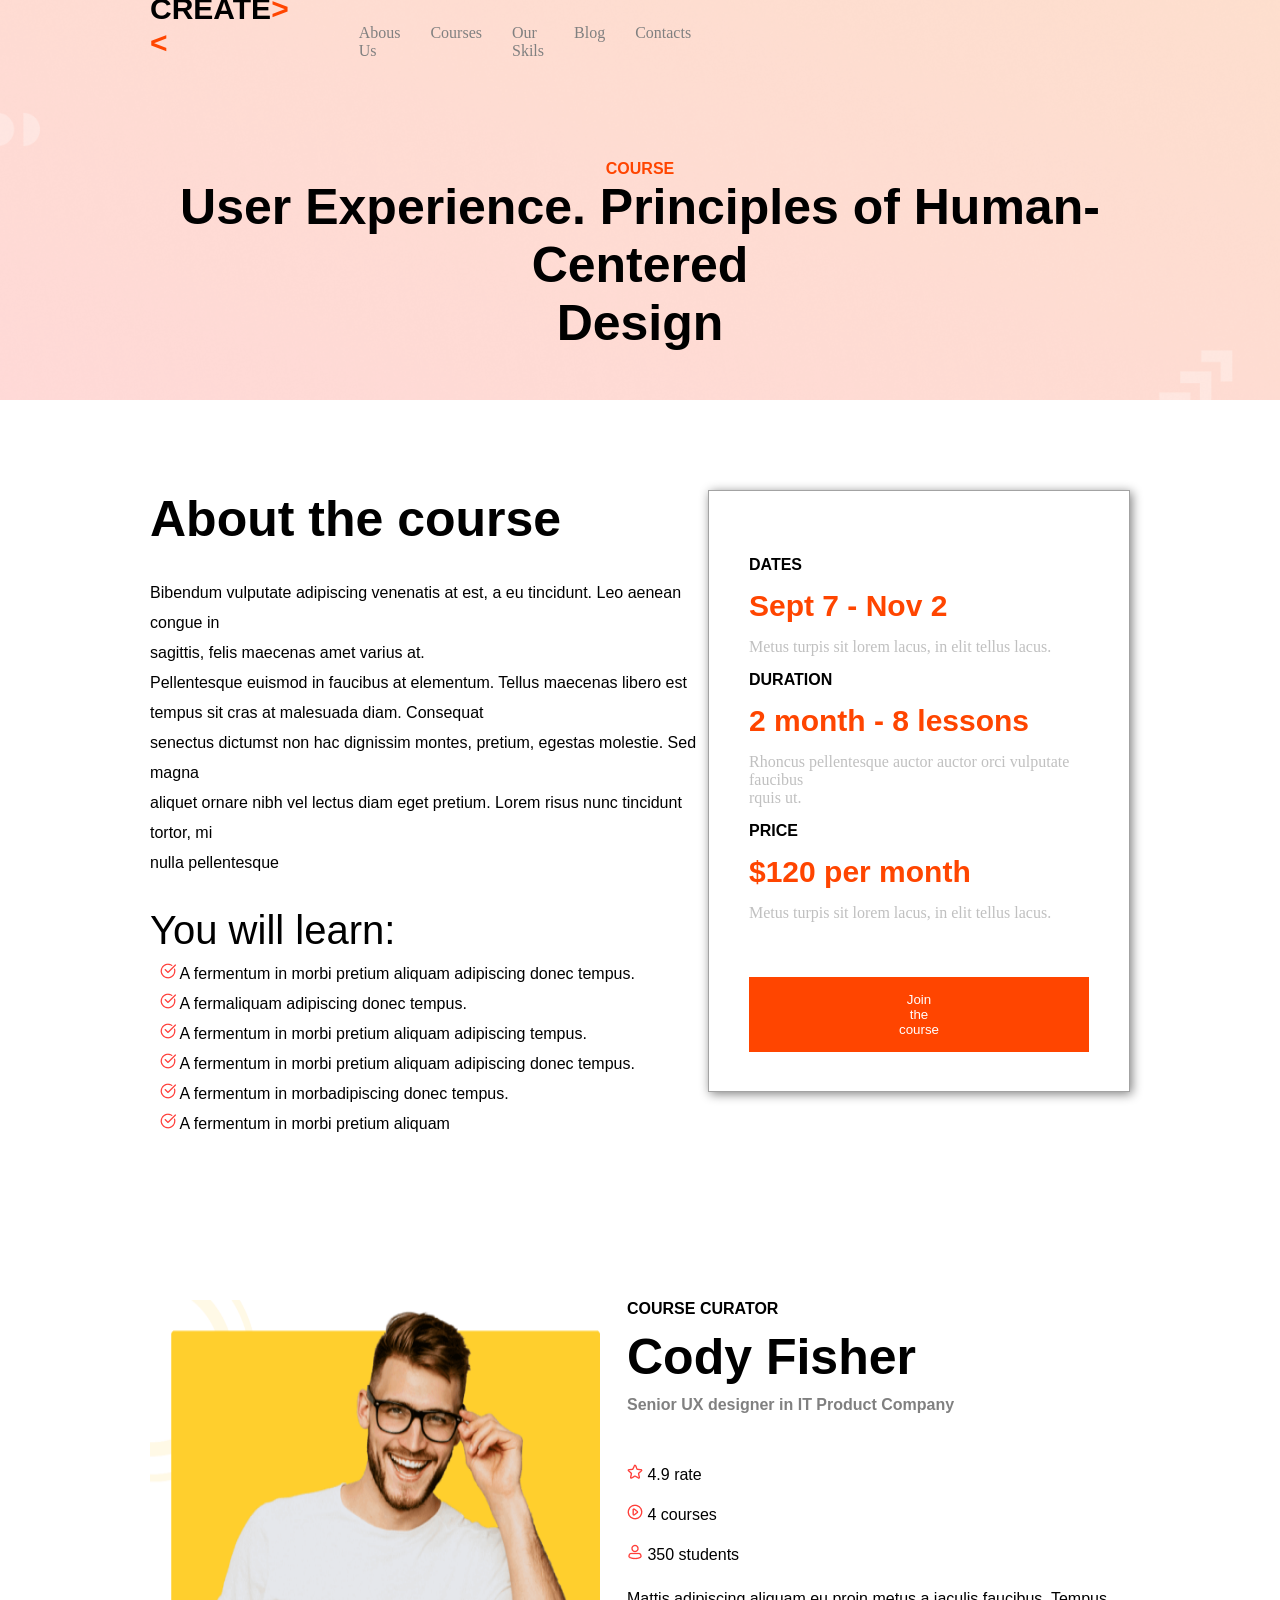
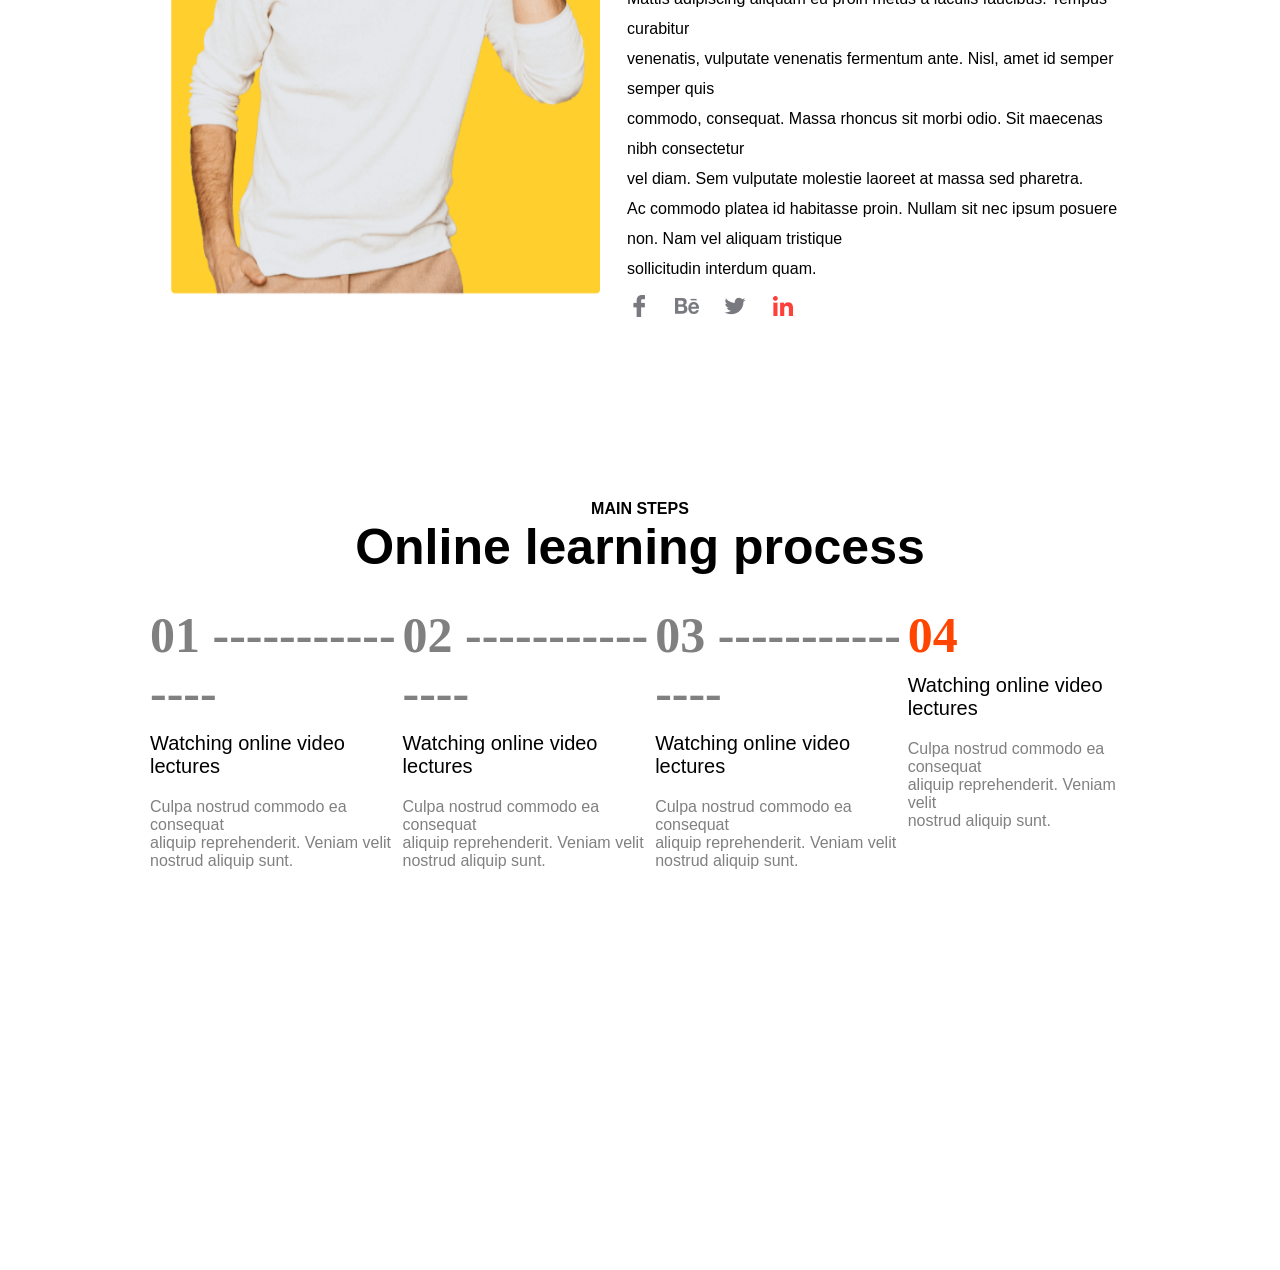
==== page2.html @ 97067168 "seventen section" ====
<!doctype html>
<html lang="en">
  <head>
    <meta charset="UTF-8" />
    <meta name="viewport" content="width=device-width, initial-scale=1.0" />
    <title>Document</title>
    <link rel="stylesheet" href="./page2.css" />
  </head>
  <body>
    <div class="bg-img1">
      <div class="conteiner1">
        <div class="asist1">
          <div class="flex1">
            <p class="kalima1">CREATE<span class="srelka">><</span></p>
            <ul>
              <li><a href="">Abous Us</a></li>
              <li><a href="">Courses</a></li>
              <li><a href="./skills.html">Our Skils</a></li>
              <li><a href="">Blog</a></li>
              <li><a href="">Contacts</a></li>
            </ul>

            <button class="btn1">Get consultation</button>
            <button class="btn2">
              <img src="./Profile.png" alt="" />Log in / Register
            </button>
          </div>

          <p class="kalima2">COURSE</p>
          <p class="text1">
            User Experience. Principles of Human-Centered <br />
            Design
          </p>
        </div>
      </div>
    </div>

    <div class="conteiner2">
      <div class="asist2">
        <div class="flex2">
          <div>
            <p class="text2">About the course</p>
            <p class="text3">
              Bibendum vulputate adipiscing venenatis at est, a eu tincidunt.
              Leo aenean congue in <br />
              sagittis, felis maecenas amet varius at. <br />
              Pellentesque euismod in faucibus at elementum. Tellus maecenas
              libero est tempus sit cras at malesuada diam. Consequat <br />
              senectus dictumst non hac dignissim montes, pretium, egestas
              molestie. Sed magna <br />
              aliquet ornare nibh vel lectus diam eget pretium. Lorem risus nunc
              tincidunt tortor, mi <br />
              nulla pellentesque
            </p>
            <p class="text4">You will learn:</p>
            <p class="text5">
              <img src="./check (1).png" alt="" /> A fermentum in morbi pretium
              aliquam adipiscing donec tempus.
            </p>
            <p class="text5">
              <img src="./check (1).png" alt="" /> A fermaliquam adipiscing
              donec tempus.
            </p>
            <p class="text5">
              <img src="./check (1).png" alt="" /> A fermentum in morbi pretium
              aliquam adipiscing tempus.
            </p>
            <p class="text5">
              <img src="./check (1).png" alt="" /> A fermentum in morbi pretium
              aliquam adipiscing donec tempus.
            </p>
            <p class="text5">
              <img src="./check (1).png" alt="" /> A fermentum in morbadipiscing
              donec tempus.
            </p>
            <p class="text5">
              <img src="./check (1).png" alt="" /> A fermentum in morbi pretium
              aliquam
            </p>
          </div>

          <div class="kvadrat1">
            <p class="text6">DATES</p>
            <p class="text7">Sept 7 - Nov 2</p>
            <p class="text8">
              Metus turpis sit lorem lacus, in elit tellus lacus.
            </p>

            <p class="text6">DURATION</p>
            <p class="text7">2 month - 8 lessons</p>
            <p class="text8">
              Rhoncus pellentesque auctor auctor orci vulputate faucibus <br />
              rquis ut.
            </p>

            <p class="text6">PRICE</p>
            <p class="text7">$120 per month</p>
            <p class="text8">
              Metus turpis sit lorem lacus, in elit tellus lacus.
            </p>
            <button class="btn4">Join the course</button>
          </div>
        </div>
      </div>
    </div>

    <div class="conteiner3">
      <div class="asist3">
        <div class="flex3">
        <img src="./image copy 4.png" alt="" />
        <div>
            <p class="text9">COURSE CURATOR</p>
            <p class="text10">Cody Fisher</p>
            <p class="text11">Senior UX designer in IT Product Company</p>
            <p class="text12"><img src="./Star.png" alt=""> 4.9 rate</p>
            <p class="text13"><img src="./Play.png" alt=""> 4 courses</p>
            <p class="text14"><img src="./Profile (1).png" alt=""> 350 students</p>
            <p class="text15">Mattis adipiscing aliquam eu proin metus a iaculis faucibus. Tempus curabitur <br> venenatis, vulputate venenatis fermentum ante. Nisl, amet id semper semper quis <br> commodo, consequat. Massa rhoncus sit morbi odio. Sit maecenas nibh consectetur <br> vel diam. Sem vulputate molestie laoreet at massa sed pharetra. <br> Ac commodo platea id habitasse proin. Nullam sit nec ipsum posuere non. Nam vel aliquam tristique <br> sollicitudin interdum quam. </p>
            <img class="social" src="./socials (1).png" alt="">
        </div>
      </div>
      </div>
    </div>
    
    <div class="conteiner4">
        <div class="asist4">
            <p class="text16">MAIN STEPS</p>
            <p class="text17">Online learning process</p>
            <div class="flex4">
                <div>
                    <p class="number1">01  <span class="tire">---------------</span></p>
                    <p class="text18">Watching online video lectures</p>
                    <p class="text19">Culpa nostrud commodo ea consequat <br> aliquip reprehenderit. Veniam velit <br> nostrud aliquip sunt.</p>
                </div>

                <div>
                    <p class="number1">02  <span class="tire">---------------</span></p>
                    <p class="text18">Watching online video lectures</p>
                    <p class="text19">Culpa nostrud commodo ea consequat <br> aliquip reprehenderit. Veniam velit <br> nostrud aliquip sunt.</p>
                </div>

                <div>
                    <p class="number1">03  <span class="tire">---------------</span></p>
                    <p class="text18">Watching online video lectures</p>
                    <p class="text19">Culpa nostrud commodo ea consequat <br> aliquip reprehenderit. Veniam velit <br> nostrud aliquip sunt.</p>
                </div>

                <div>
                    <p class="number2">04</p>
                    <p class="text18">Watching online video lectures</p>
                    <p class="text19">Culpa nostrud commodo ea consequat <br> aliquip reprehenderit. Veniam velit <br> nostrud aliquip sunt.</p>
                </div>
            </div>
        </div>
    </div>
  </body>
</html>
---- page2.css ----
*{
    margin: 0;
}
.srelka{
    color: orangered;
}
.asist1{
    padding: 30px 150px;
}
.kalima1{
    font-size: 30px;
    font-family: Verdana, Geneva, Tahoma, sans-serif;
    font-weight: 600;
}
ul{
    display: flex;
    list-style: none;
    gap: 30px;
}
a{
    text-decoration: none;
    color: grey;
}
.flex1{
    height: 30px;
    align-items: end;
    display: flex;
    gap: 30px;
}
.conteiner1{
    width: 100%;
    height: 400px;
    background-image: url("./background\ \(4\).png");
    background-position: center;
    background-repeat: no-repeat;
    background-size: cover;
    background-attachment: scroll;
}
.btn1{
    color: white;
    border: none;
    background-color: orangered;
    padding: 10px 20px;
    margin-left: 600px;
}
.btn2{
     color: grey;
    border: none;
    padding: 7px 20px;
    background: none;
}
.kalima2{
    text-align: center;
    font-family: 'Segoe UI', Tahoma, Geneva, Verdana, sans-serif;
    color: orangered;
    font-weight: 600;
    margin-top: 100px;
}
.text1{
    text-align: center;
    font-size: 50px;
    font-family: 'Segoe UI', Tahoma, Geneva, Verdana, sans-serif;
    font-weight: 600;
}
.conteiner2{
    width: 100%;
    height: 500px;
}
.asist2{
    padding: 90px 150px;
}
.text2{
    font-size: 50px;
    font-family: 'Segoe UI', Tahoma, Geneva, Verdana, sans-serif;
    font-weight: 600;
}
.text3{
    line-height: 30px;
    font-family: 'Segoe UI', Tahoma, Geneva, Verdana, sans-serif;
    margin-top: 30px;
}
.text4{
    font-size: 40px;
    font-family: 'Segoe UI', Tahoma, Geneva, Verdana, sans-serif;
    font-weight: 400;
    margin-top: 30px;
}
.text5{
    margin: 10px;
    font-family: 'Segoe UI', Tahoma, Geneva, Verdana, sans-serif;
}
.kvadrat1{
    width: 400px;
    height: 500px;
    border: 1px solid rgb(163, 163, 163);
    padding: 50px 40px;
    box-shadow: 2px 2px 10px grey;
}
.text6{
    font-family: 'Segoe UI', Tahoma, Geneva, Verdana, sans-serif;
    font-weight: 600;
    margin: 15px 0px;
}
.text7{
    margin: 15px 0px;
    font-size: 30px;
    color: orangered;
    font-family: 'Segoe UI', Tahoma, Geneva, Verdana, sans-serif;
    font-weight: 600;
}
.text8{
    color: rgb(192, 192, 192);
    margin: 15px 0px;
}
.flex2{
    display: flex;
    justify-content: space-evenly;
}
.btn4{
    color: white;
    background-color: orangered;
    padding: 15px 150px;
    border: none;
    margin-top: 40px;
    font-family: 'Segoe UI', Tahoma, Geneva, Verdana, sans-serif;
}
.conteiner3{
    width: 100%;
    height: 800px;
}
.asist3{
    padding: 400px 150px;
}
.text9{
    font-family: 'Segoe UI', Tahoma, Geneva, Verdana, sans-serif;
    font-weight: 600;
}
.text10{
    font-size: 50px;
    font-family: 'Segoe UI', Tahoma, Geneva, Verdana, sans-serif;
    font-weight: 700;
    margin: 10px 0px;
}
.text11{
    color: grey;
    font-family: 'Segoe UI', Tahoma, Geneva, Verdana, sans-serif;
    font-weight: 600;
}
.text12{
    margin-top: 50px;
    font-family: 'Segoe UI', Tahoma, Geneva, Verdana, sans-serif;
    font-weight: 500;
}
.text13{
    margin-top: 20px;
    font-family: 'Segoe UI', Tahoma, Geneva, Verdana, sans-serif;
    font-weight: 500;
}
.text14{
    margin-top: 20px;
    font-family: 'Segoe UI', Tahoma, Geneva, Verdana, sans-serif;
    font-weight: 500;
}
.text15{
    font-family: 'Segoe UI', Tahoma, Geneva, Verdana, sans-serif;
    line-height: 30px;
    margin-top: 20px;
}
.flex3{
    display: flex;
    justify-content: space-around;
}
.social{
    margin-top: 10px;
}
.conteiner4{
    width: 100%;
    height: 400px;
}
.asist4{
    padding: 400px 150px;
}
.text16{
    font-family: 'Segoe UI', Tahoma, Geneva, Verdana, sans-serif;
    font-weight: 600;
    text-align: center;
}
.text17{
    font-size: 50px;
    font-family: 'Segoe UI', Tahoma, Geneva, Verdana, sans-serif;
    text-align: center;
    font-weight: 700;
}
.number1{
    font-size: 50px;
    color: grey;
    font-weight: 600;
}
.tire{
    color: grey;
}
.text18{
    margin-top: 10px;
    font-size: 20px;
    font-family: 'Segoe UI', Tahoma, Geneva, Verdana, sans-serif;
    font-weight: 500;
}
.text19{
    color: grey;
    font-family: 'Segoe UI', Tahoma, Geneva, Verdana, sans-serif;
    margin-top: 20px;
}
.flex4{
    display: flex;
    justify-content: space-evenly;
    margin-top: 30px;
}
.number2{
     font-size: 50px;
    color: orangered;
    font-weight: 600;
}
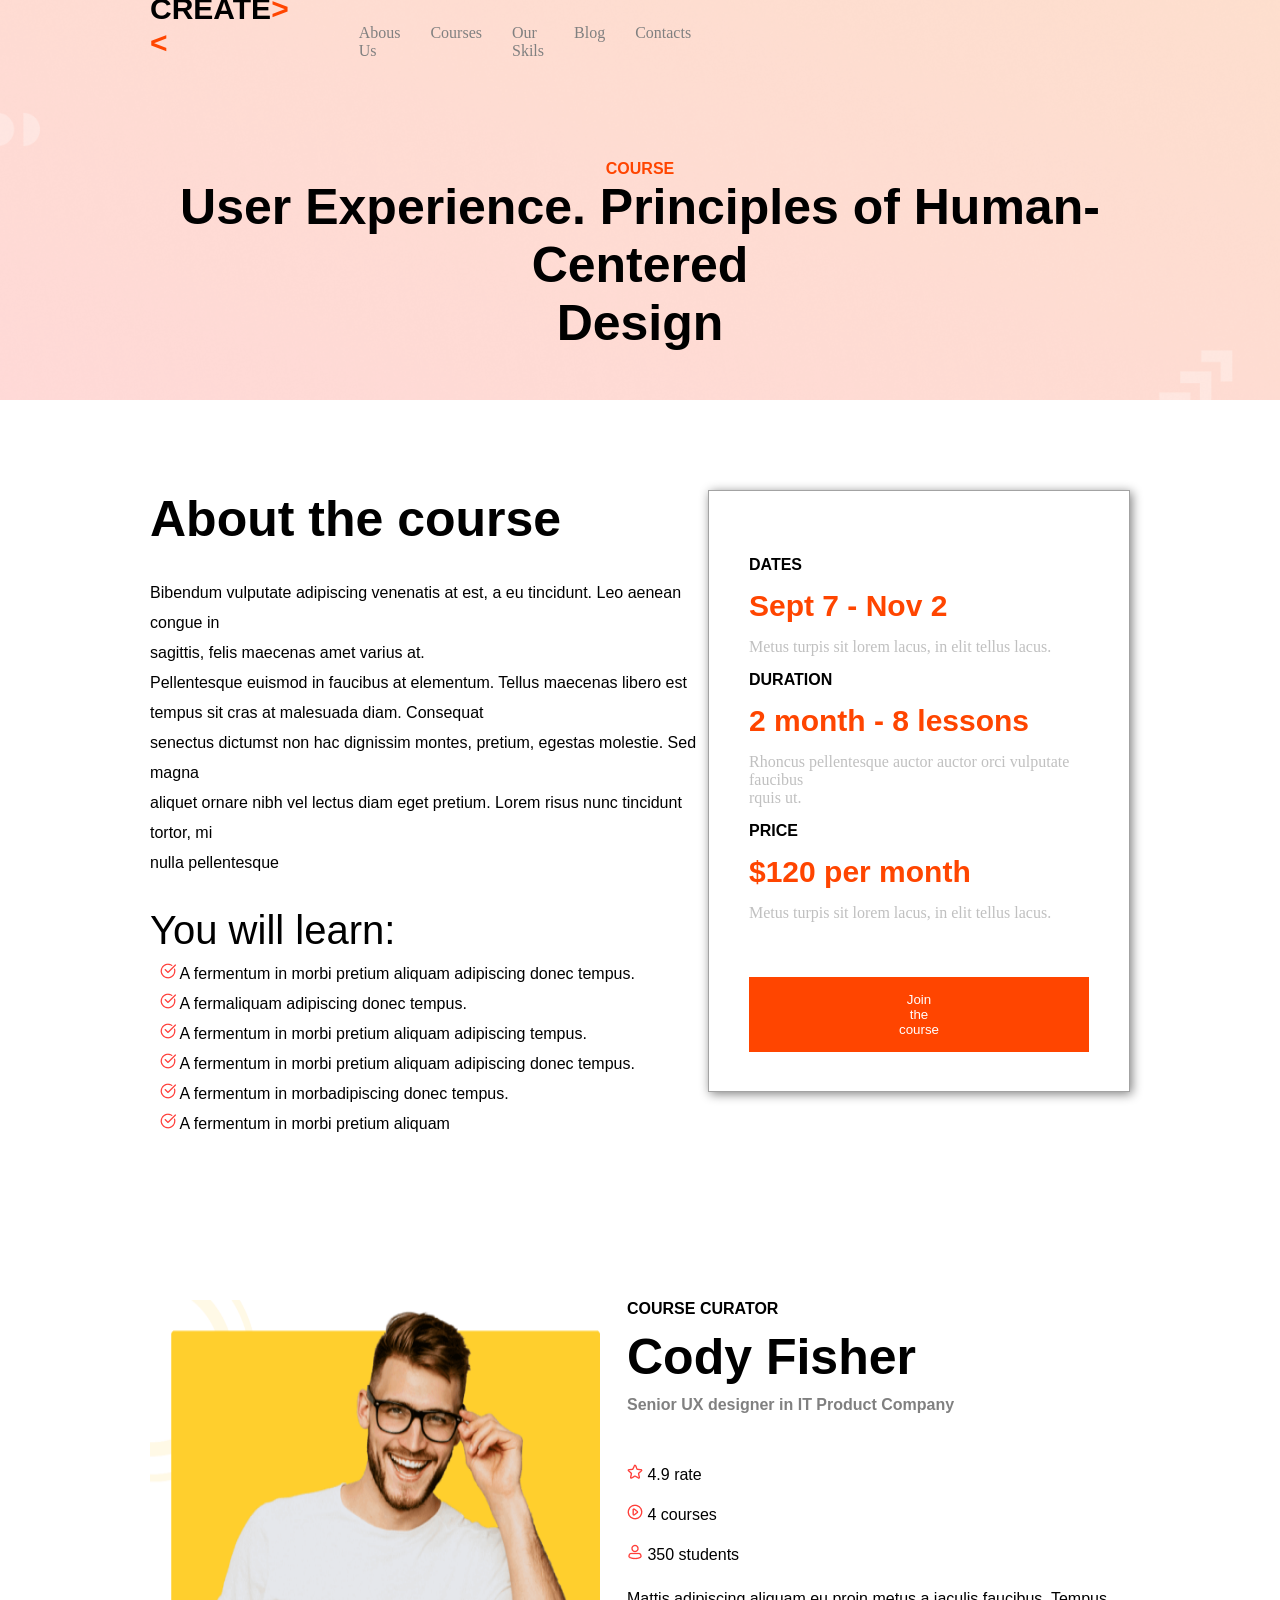
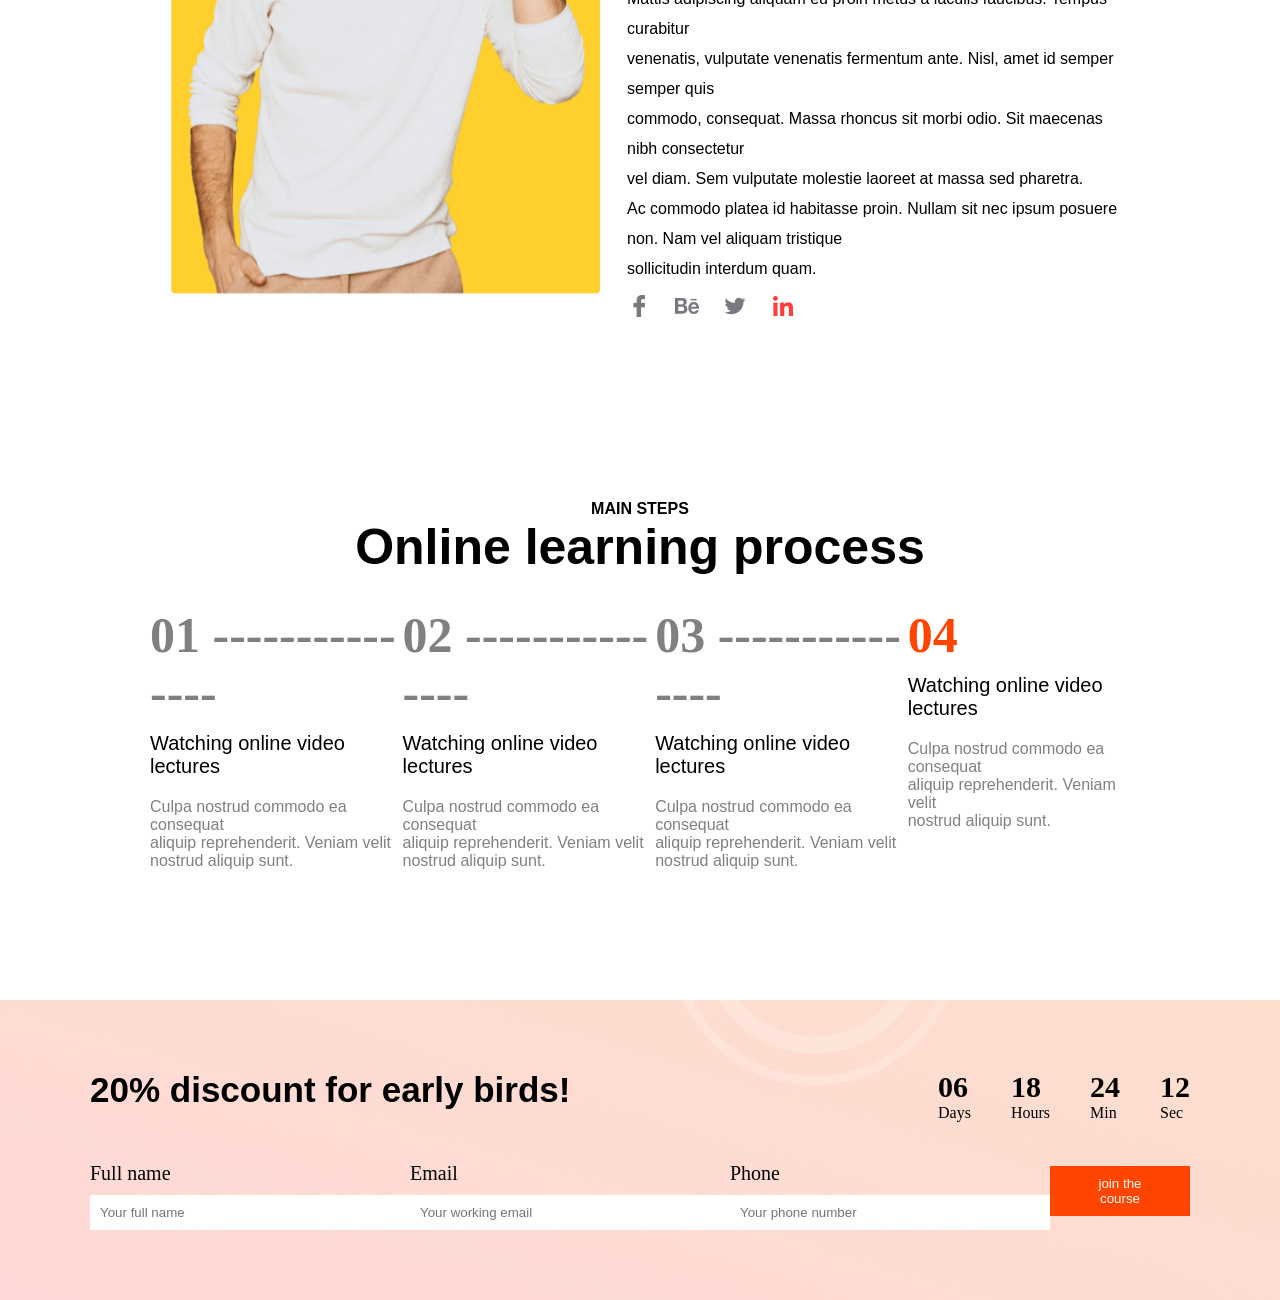
==== commit a934e7e3: "eigh ten" ====
--- a/page2.html
+++ b/page2.html
@@ -107,51 +107,113 @@
     <div class="conteiner3">
       <div class="asist3">
         <div class="flex3">
-        <img src="./image copy 4.png" alt="" />
-        <div>
+          <img src="./image copy 4.png" alt="" />
+          <div>
             <p class="text9">COURSE CURATOR</p>
             <p class="text10">Cody Fisher</p>
             <p class="text11">Senior UX designer in IT Product Company</p>
-            <p class="text12"><img src="./Star.png" alt=""> 4.9 rate</p>
-            <p class="text13"><img src="./Play.png" alt=""> 4 courses</p>
-            <p class="text14"><img src="./Profile (1).png" alt=""> 350 students</p>
-            <p class="text15">Mattis adipiscing aliquam eu proin metus a iaculis faucibus. Tempus curabitur <br> venenatis, vulputate venenatis fermentum ante. Nisl, amet id semper semper quis <br> commodo, consequat. Massa rhoncus sit morbi odio. Sit maecenas nibh consectetur <br> vel diam. Sem vulputate molestie laoreet at massa sed pharetra. <br> Ac commodo platea id habitasse proin. Nullam sit nec ipsum posuere non. Nam vel aliquam tristique <br> sollicitudin interdum quam. </p>
-            <img class="social" src="./socials (1).png" alt="">
-        </div>
-      </div>
-      </div>
-    </div>
-    
+            <p class="text12"><img src="./Star.png" alt="" /> 4.9 rate</p>
+            <p class="text13"><img src="./Play.png" alt="" /> 4 courses</p>
+            <p class="text14">
+              <img src="./Profile (1).png" alt="" /> 350 students
+            </p>
+            <p class="text15">
+              Mattis adipiscing aliquam eu proin metus a iaculis faucibus.
+              Tempus curabitur <br />
+              venenatis, vulputate venenatis fermentum ante. Nisl, amet id
+              semper semper quis <br />
+              commodo, consequat. Massa rhoncus sit morbi odio. Sit maecenas
+              nibh consectetur <br />
+              vel diam. Sem vulputate molestie laoreet at massa sed pharetra.
+              <br />
+              Ac commodo platea id habitasse proin. Nullam sit nec ipsum posuere
+              non. Nam vel aliquam tristique <br />
+              sollicitudin interdum quam.
+            </p>
+            <img class="social" src="./socials (1).png" alt="" />
+          </div>
+        </div>
+      </div>
+    </div>
+
     <div class="conteiner4">
-        <div class="asist4">
-            <p class="text16">MAIN STEPS</p>
-            <p class="text17">Online learning process</p>
-            <div class="flex4">
-                <div>
-                    <p class="number1">01  <span class="tire">---------------</span></p>
-                    <p class="text18">Watching online video lectures</p>
-                    <p class="text19">Culpa nostrud commodo ea consequat <br> aliquip reprehenderit. Veniam velit <br> nostrud aliquip sunt.</p>
+      <div class="asist4">
+        <p class="text16">MAIN STEPS</p>
+        <p class="text17">Online learning process</p>
+        <div class="flex4">
+          <div>
+            <p class="number1">01 <span class="tire">---------------</span></p>
+            <p class="text18">Watching online video lectures</p>
+            <p class="text19">
+              Culpa nostrud commodo ea consequat <br />
+              aliquip reprehenderit. Veniam velit <br />
+              nostrud aliquip sunt.
+            </p>
+          </div>
+
+          <div>
+            <p class="number1">02 <span class="tire">---------------</span></p>
+            <p class="text18">Watching online video lectures</p>
+            <p class="text19">
+              Culpa nostrud commodo ea consequat <br />
+              aliquip reprehenderit. Veniam velit <br />
+              nostrud aliquip sunt.
+            </p>
+          </div>
+
+          <div>
+            <p class="number1">03 <span class="tire">---------------</span></p>
+            <p class="text18">Watching online video lectures</p>
+            <p class="text19">
+              Culpa nostrud commodo ea consequat <br />
+              aliquip reprehenderit. Veniam velit <br />
+              nostrud aliquip sunt.
+            </p>
+          </div>
+
+          <div>
+            <p class="number2">04</p>
+            <p class="text18">Watching online video lectures</p>
+            <p class="text19">
+              Culpa nostrud commodo ea consequat <br />
+              aliquip reprehenderit. Veniam velit <br />
+              nostrud aliquip sunt.
+            </p>
+          </div>
+        </div>
+      </div>
+    </div>
+
+    <div>
+      <div class="conteiner5">
+        <div class="asist5">
+            <div class="flex5">
+                <p class="text20">20% discount for early birds!</p>
+                <div class="flex6">
+                <p><span class="text21">06</span><br>Days</p>
+                 <p><span class="text21">18</span><br>Hours</p>
+                  <p><span class="text21">24</span><br>Min</p>
+                   <p><span class="text21">12</span><br>Sec</p>
+                    </div>
                 </div>
 
-                <div>
-                    <p class="number1">02  <span class="tire">---------------</span></p>
-                    <p class="text18">Watching online video lectures</p>
-                    <p class="text19">Culpa nostrud commodo ea consequat <br> aliquip reprehenderit. Veniam velit <br> nostrud aliquip sunt.</p>
-                </div>
-
-                <div>
-                    <p class="number1">03  <span class="tire">---------------</span></p>
-                    <p class="text18">Watching online video lectures</p>
-                    <p class="text19">Culpa nostrud commodo ea consequat <br> aliquip reprehenderit. Veniam velit <br> nostrud aliquip sunt.</p>
-                </div>
-
-                <div>
-                    <p class="number2">04</p>
-                    <p class="text18">Watching online video lectures</p>
-                    <p class="text19">Culpa nostrud commodo ea consequat <br> aliquip reprehenderit. Veniam velit <br> nostrud aliquip sunt.</p>
-                </div>
-            </div>
-        </div>
+                    <form class="flex7">
+                        <div>
+                        <label class="label1">Full name</label>
+                        <input class="input1" type="text" placeholder="Your full name">
+                            </div>
+                            <div>
+                        <label class="label1">Email</label>
+                        <input class="input1" type="text" placeholder="Your working email">
+                                </div>
+                                <div>
+                        <label class="label1">Phone</label>
+                        <input class="input1" type="text" placeholder="Your phone number">
+                        </div>
+                        <button class="btnn1">join the course</button>
+                    </form>
+        </div>
+      </div>
     </div>
   </body>
 </html>
--- a/page2.css
+++ b/page2.css
@@ -175,7 +175,7 @@
 }
 .conteiner4{
     width: 100%;
-    height: 400px;
+    height: 100px;
 }
 .asist4{
     padding: 400px 150px;
@@ -219,4 +219,57 @@
      font-size: 50px;
     color: orangered;
     font-weight: 600;
+}
+.conteiner5{
+    margin-top: 800px;
+    width: 100%;
+    height: 300px;
+    background-image: url("background\ \(5\).png");
+    background-position: center;
+    background-repeat: no-repeat;
+    background-size: cover;
+    background-attachment: scroll;
+}
+.asist5{
+    padding: 70px 90px;
+}
+.text20{
+    font-family: 'Segoe UI', Tahoma, Geneva, Verdana, sans-serif;
+    font-size: 35px;
+    font-weight: 700;
+}
+.text21{
+    font-size: 30px;
+    font-weight: 600;
+
+}
+.flex5{
+    display: flex;
+    justify-content: space-between;
+}
+.flex6{
+    display: flex;
+    gap: 40px;
+}
+.label1{
+    font-size: 20px;
+    display: block;
+    margin: 10px 0px;
+}
+.input1{
+    padding: 10px 10px;
+    border: none;
+    width: 300px;
+}
+.btnn1{
+    color: white;
+    background-color: orangered;
+    padding: 10px 40px;
+    border: none;
+}
+.flex7{
+    display: flex;
+    justify-content: space-between;
+    align-items: center;
+    margin-top: 30px;
 }
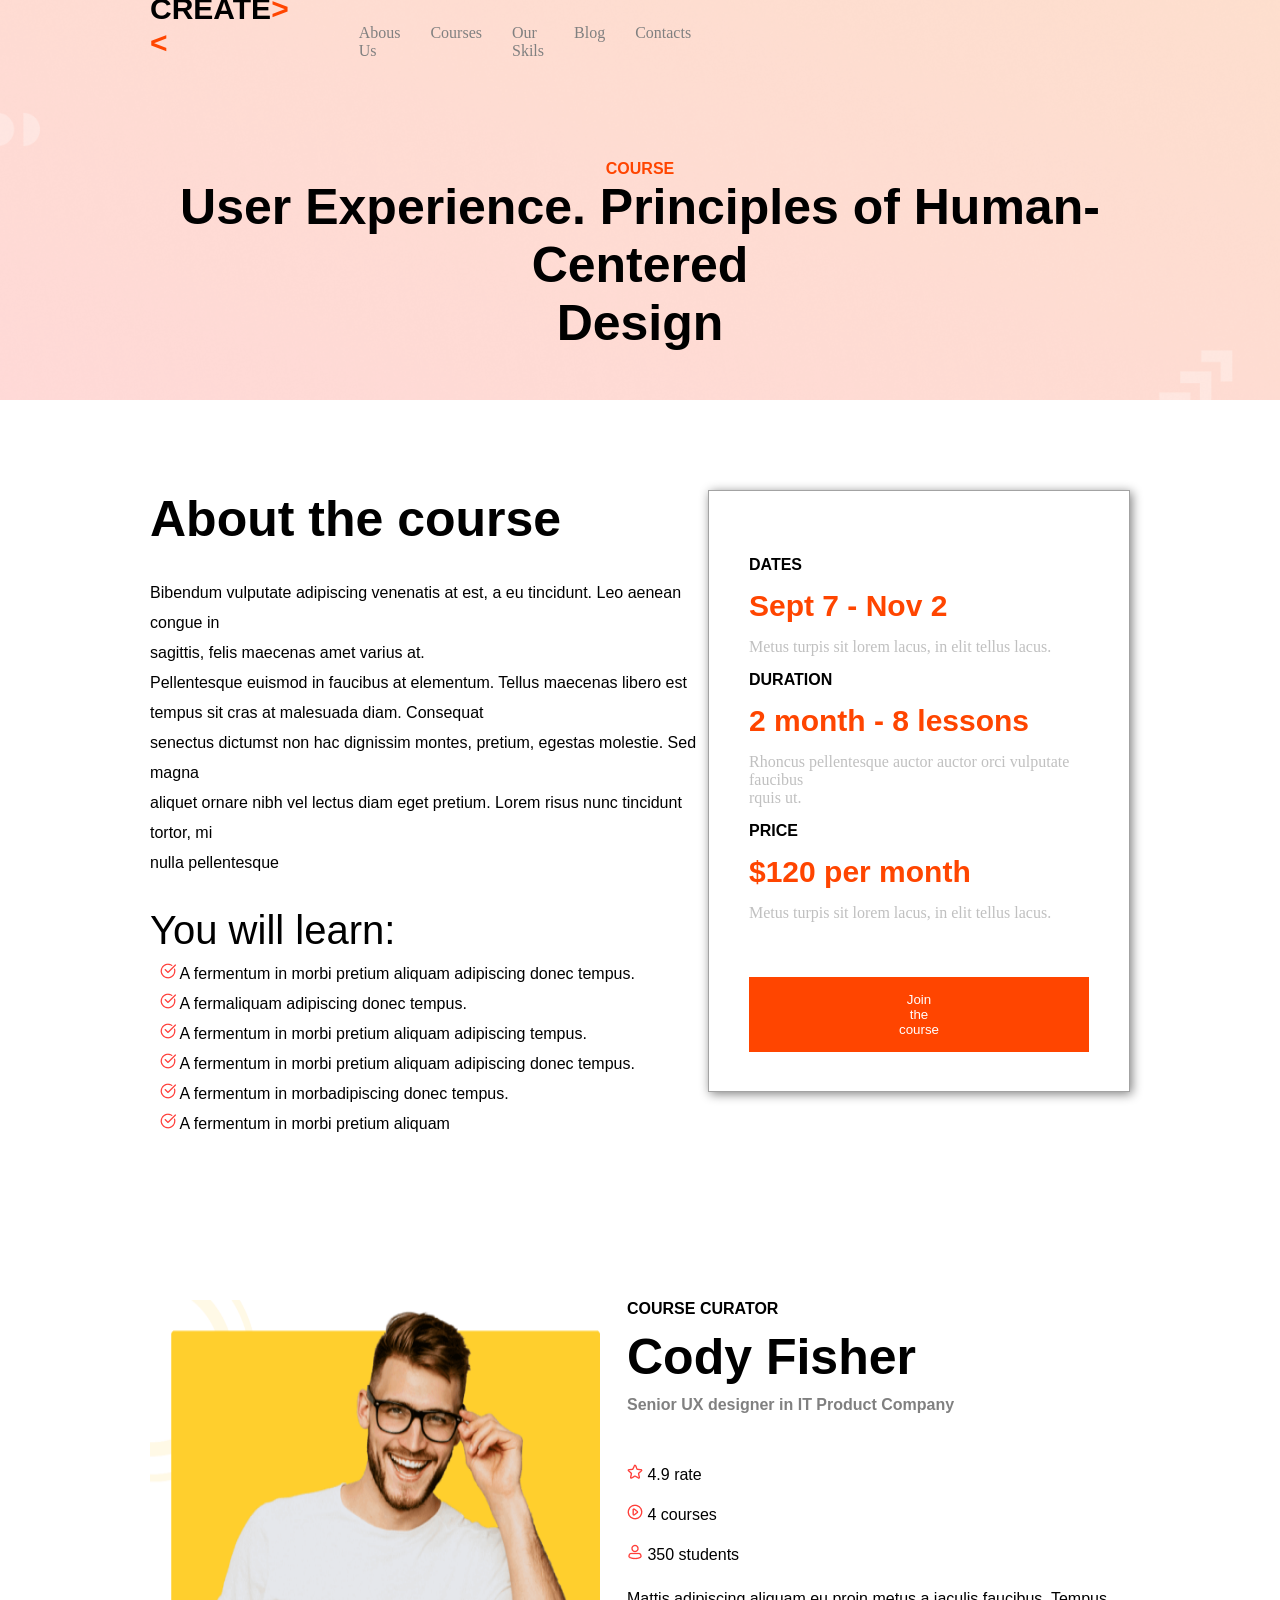
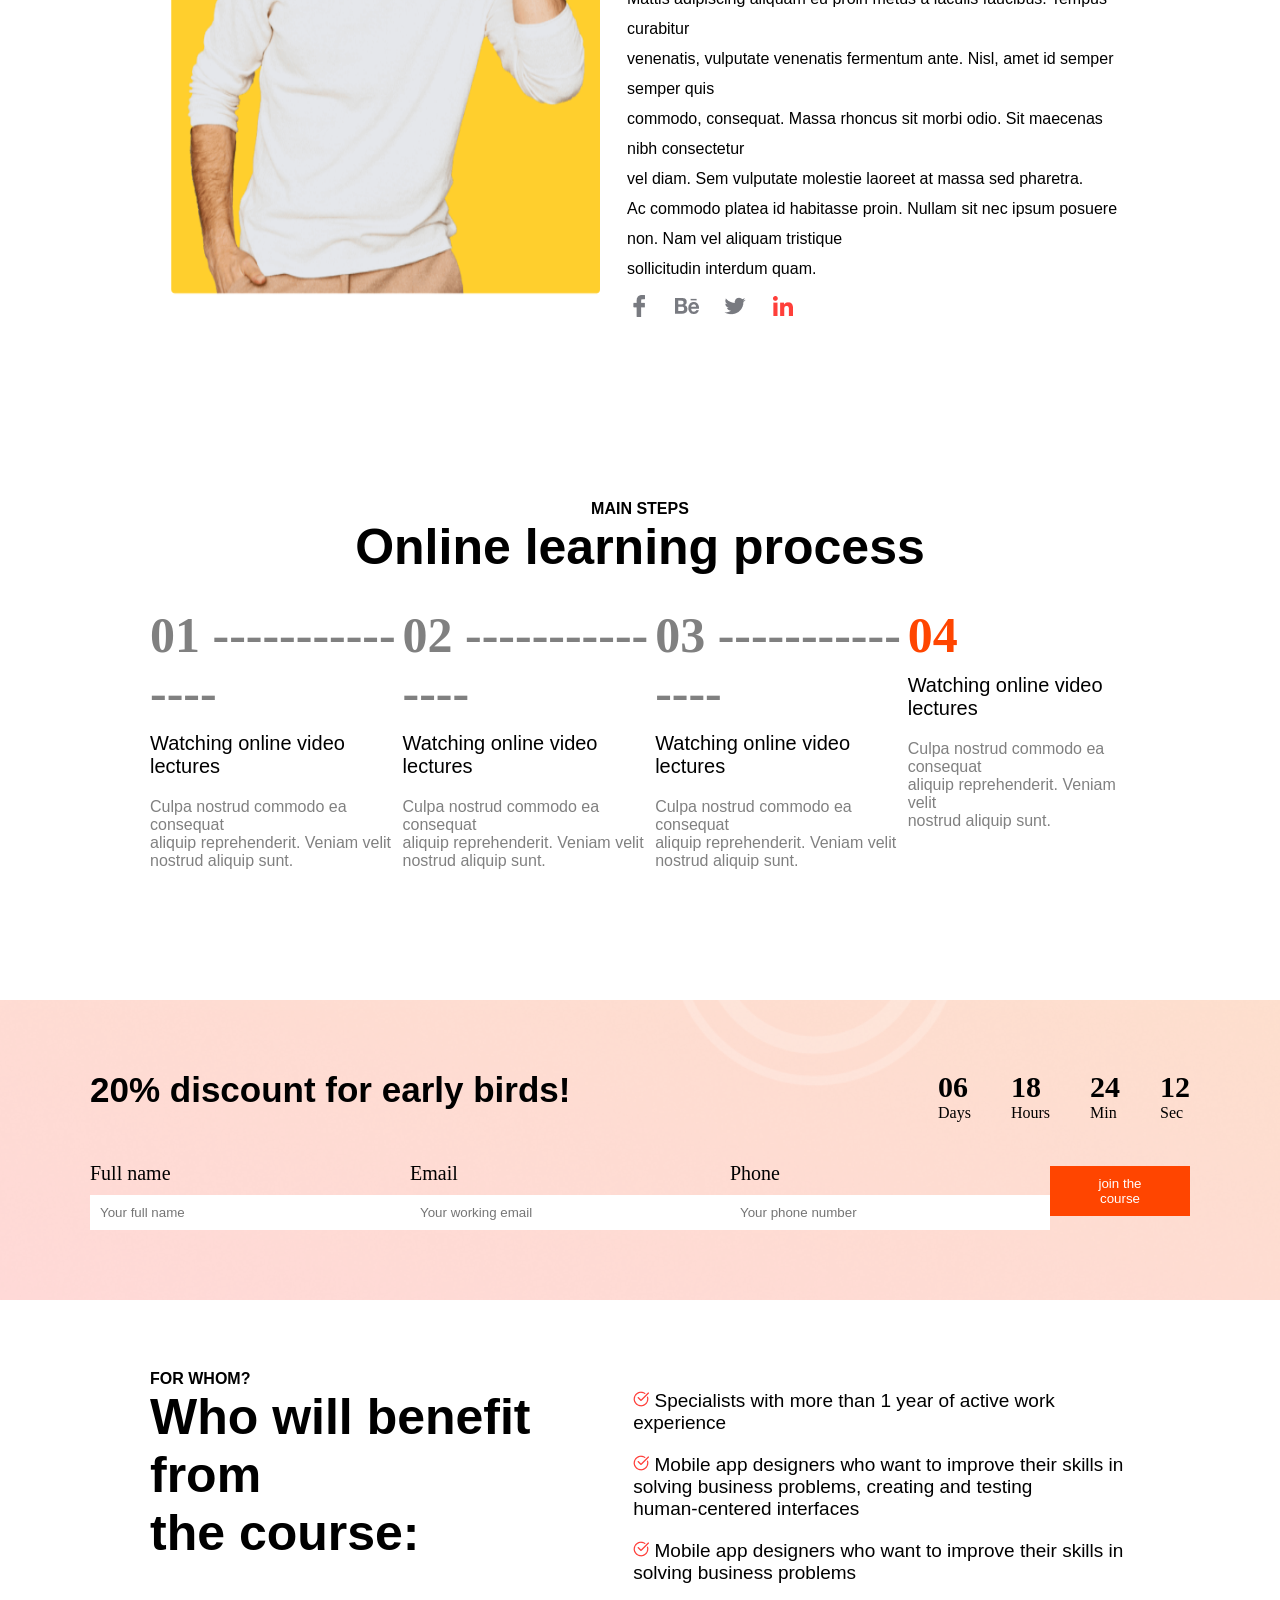
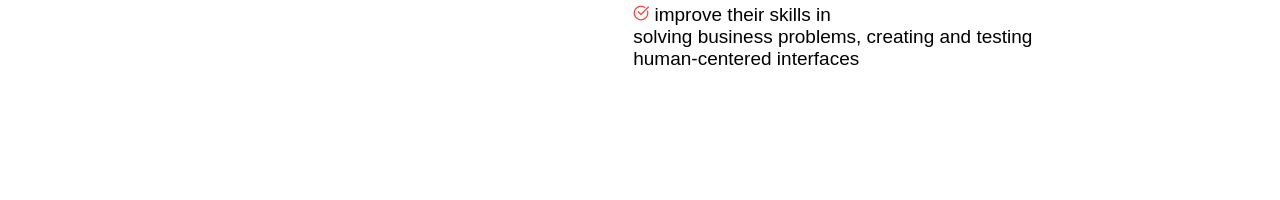
==== commit 72c39fbe: "eighten section" ====
--- a/page2.html
+++ b/page2.html
@@ -215,5 +215,24 @@
         </div>
       </div>
     </div>
+
+    <div class="conteiner6">
+        <div class="asist6">
+            <div class="flex8">
+                <div>
+                <p class="text22">FOR WHOM?</p>
+                <p class="text23">Who will benefit from <br> the course:</p>
+                    </div>
+
+                    <div>
+                        <p class="text24"><img src="./check (1).png" alt="">  Specialists with more than 1 year of active work experience</p>
+                        <p class="text24"><img src="./check (1).png" alt="">  Mobile app designers who want to improve their skills in <br> solving business problems, creating and testing <br> human-centered interfaces</p>
+                        <p class="text24"><img src="./check (1).png" alt="">  Mobile app designers who want to improve their skills in <br> solving business problems</p>
+                        <p class="text24"><img src="./check (1).png" alt="">   improve their skills in <br> solving business problems, creating and testing <br> human-centered interfaces</p>
+                    </div>
+                    </div>
+            </div>
+        </div>
+    </div>
   </body>
 </html>
--- a/page2.css
+++ b/page2.css
@@ -272,4 +272,29 @@
     justify-content: space-between;
     align-items: center;
     margin-top: 30px;
+}
+.conteiner6{
+    width: 100%;
+    height: 500px;
+}
+.asist6{
+    padding: 70px 150px;
+}
+.text22{
+    font-family: 'Segoe UI', Tahoma, Geneva, Verdana, sans-serif;
+    font-weight: 600;
+}
+.text23{
+    font-family: 'Segoe UI', Tahoma, Geneva, Verdana, sans-serif;
+    font-size: 50px;
+    font-weight: 700;
+}
+.text24{
+    font-size: 19px;
+    margin-top: 20px;
+    font-family: 'Segoe UI', Tahoma, Geneva, Verdana, sans-serif;
+}
+.flex8{
+    display: flex;
+    justify-content: space-around;
 }
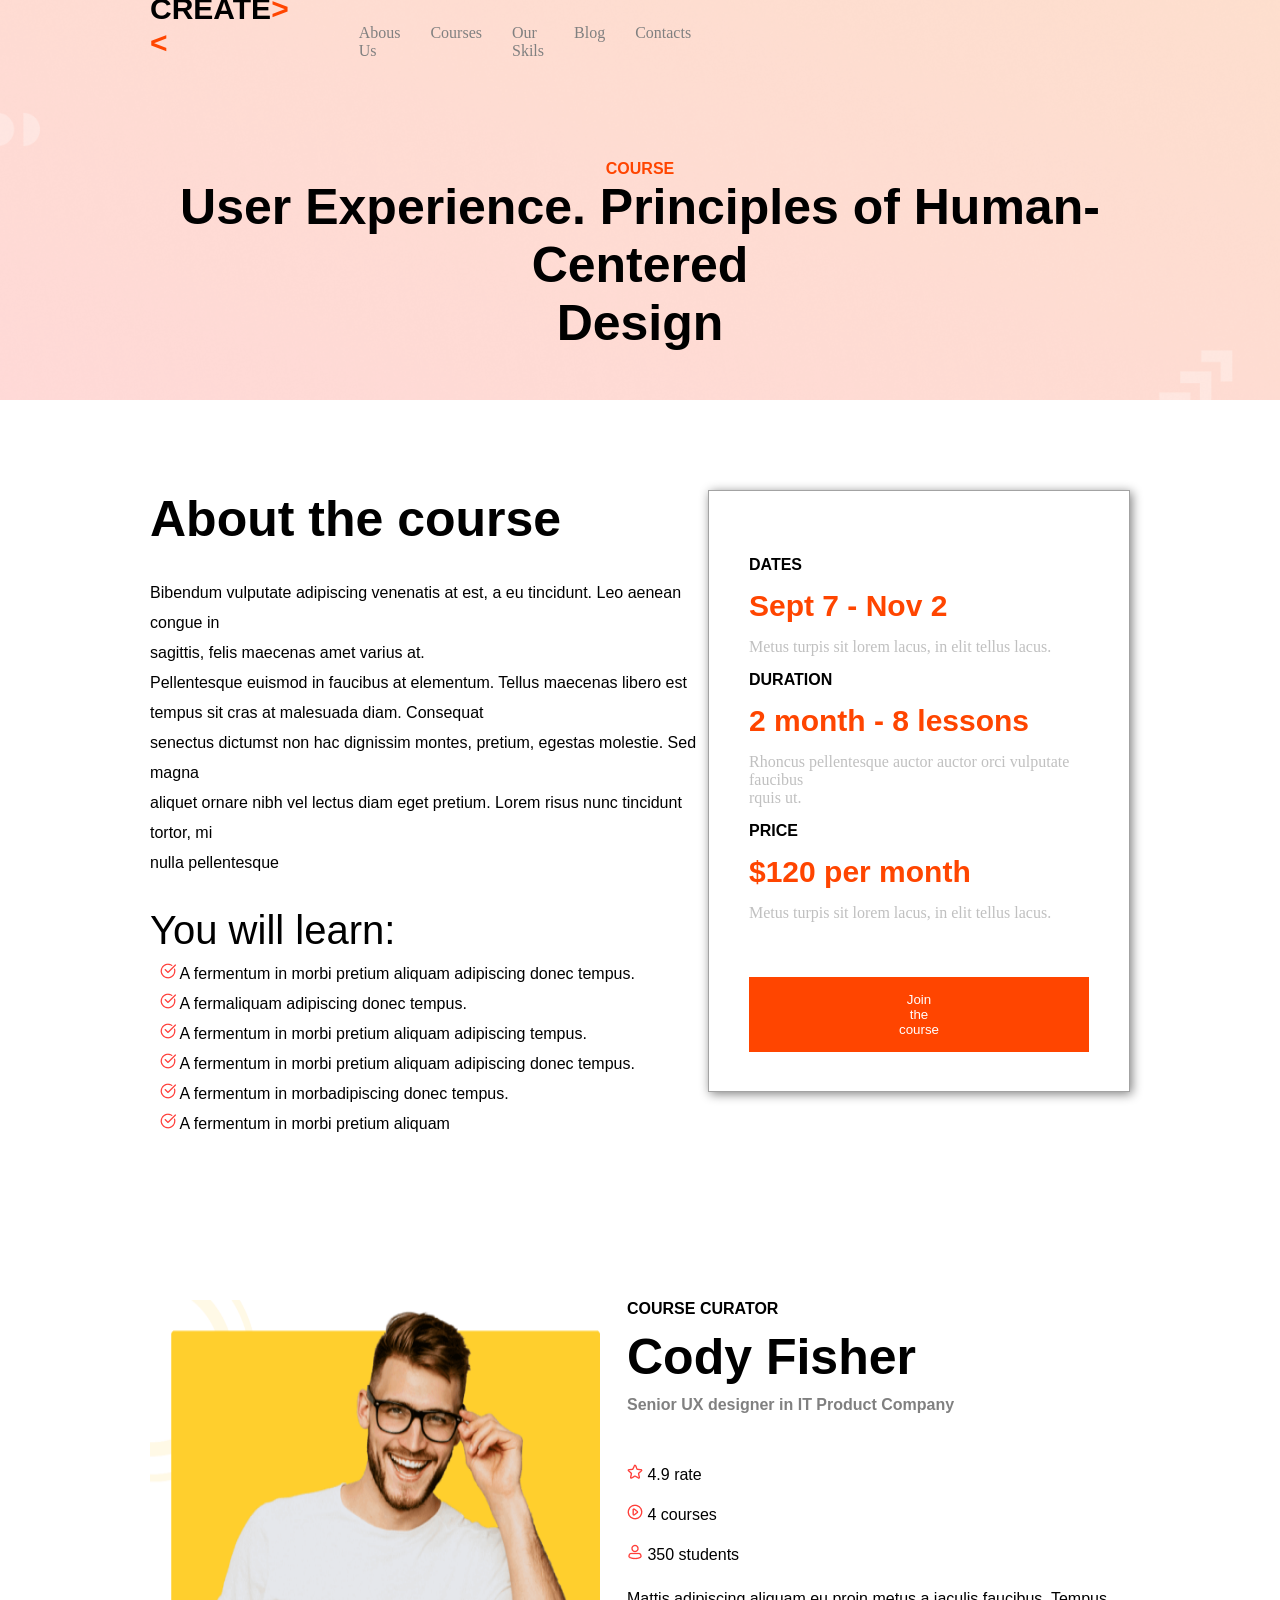
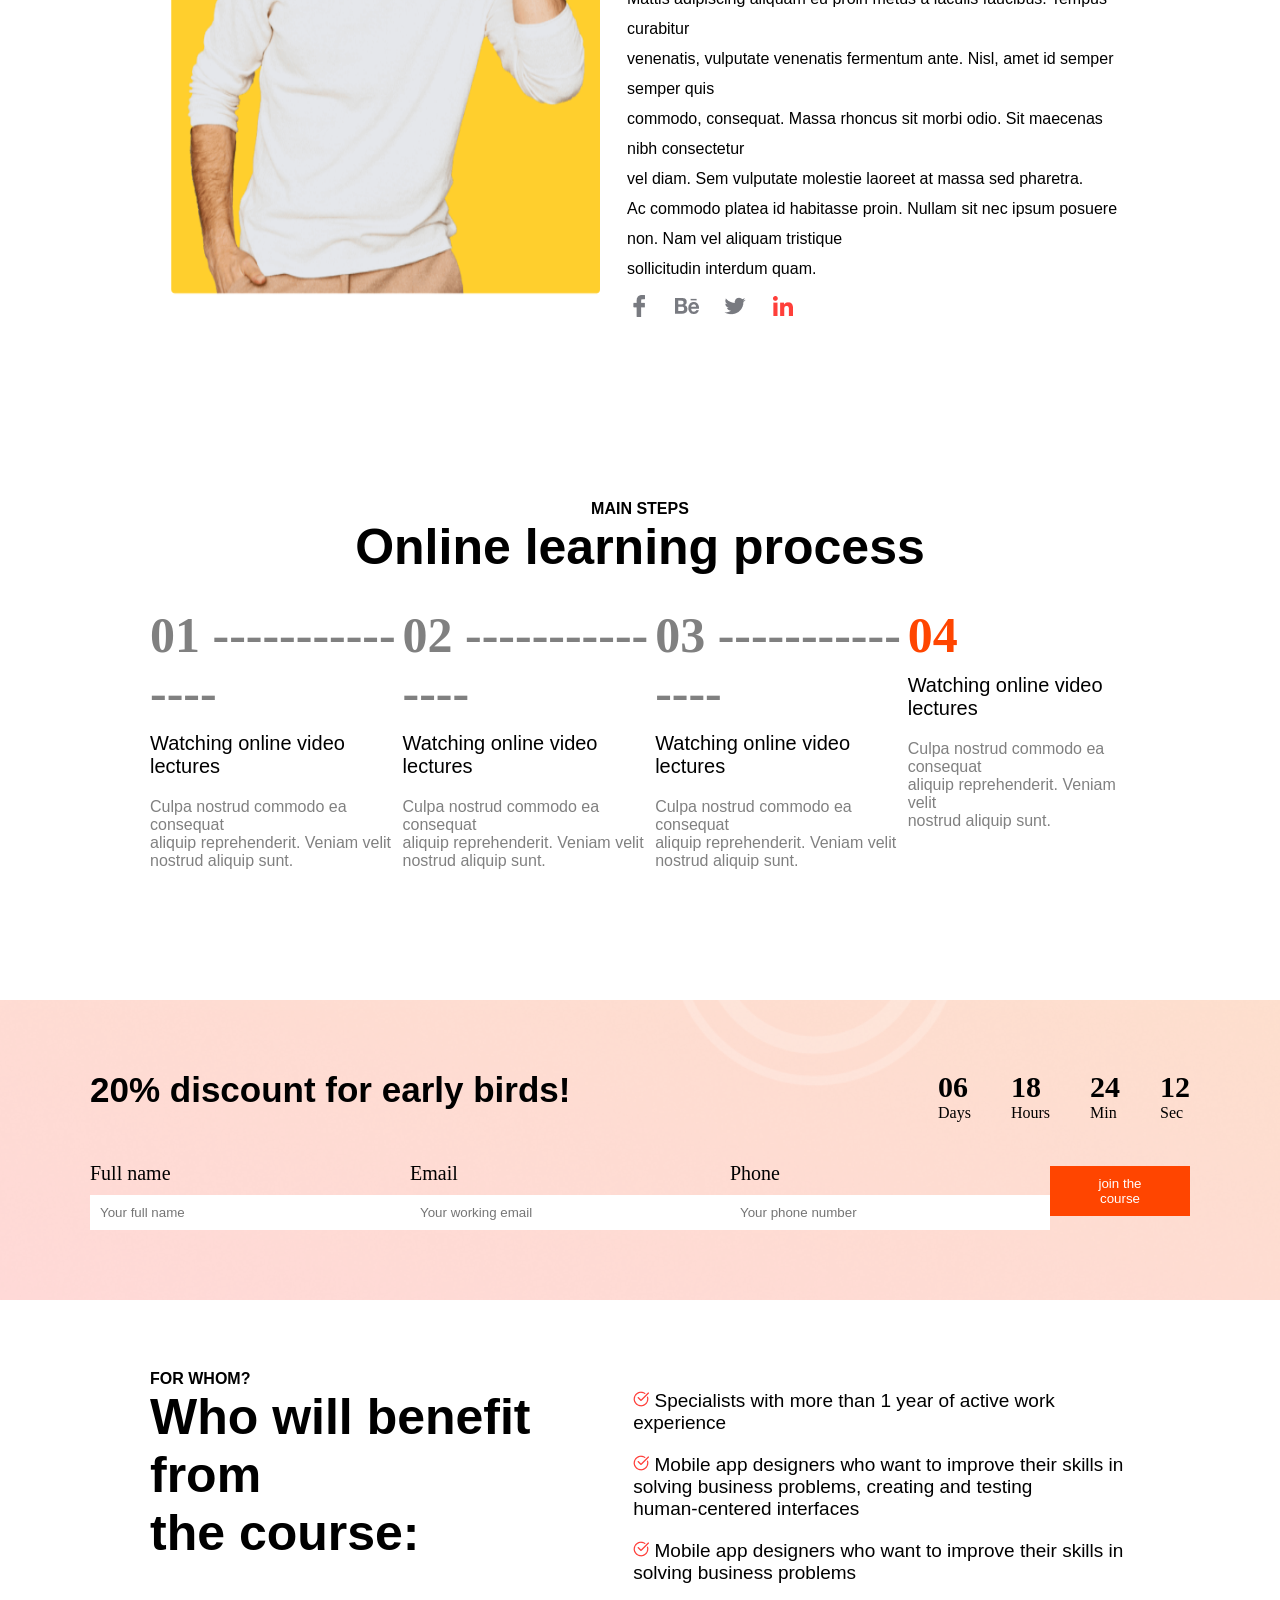
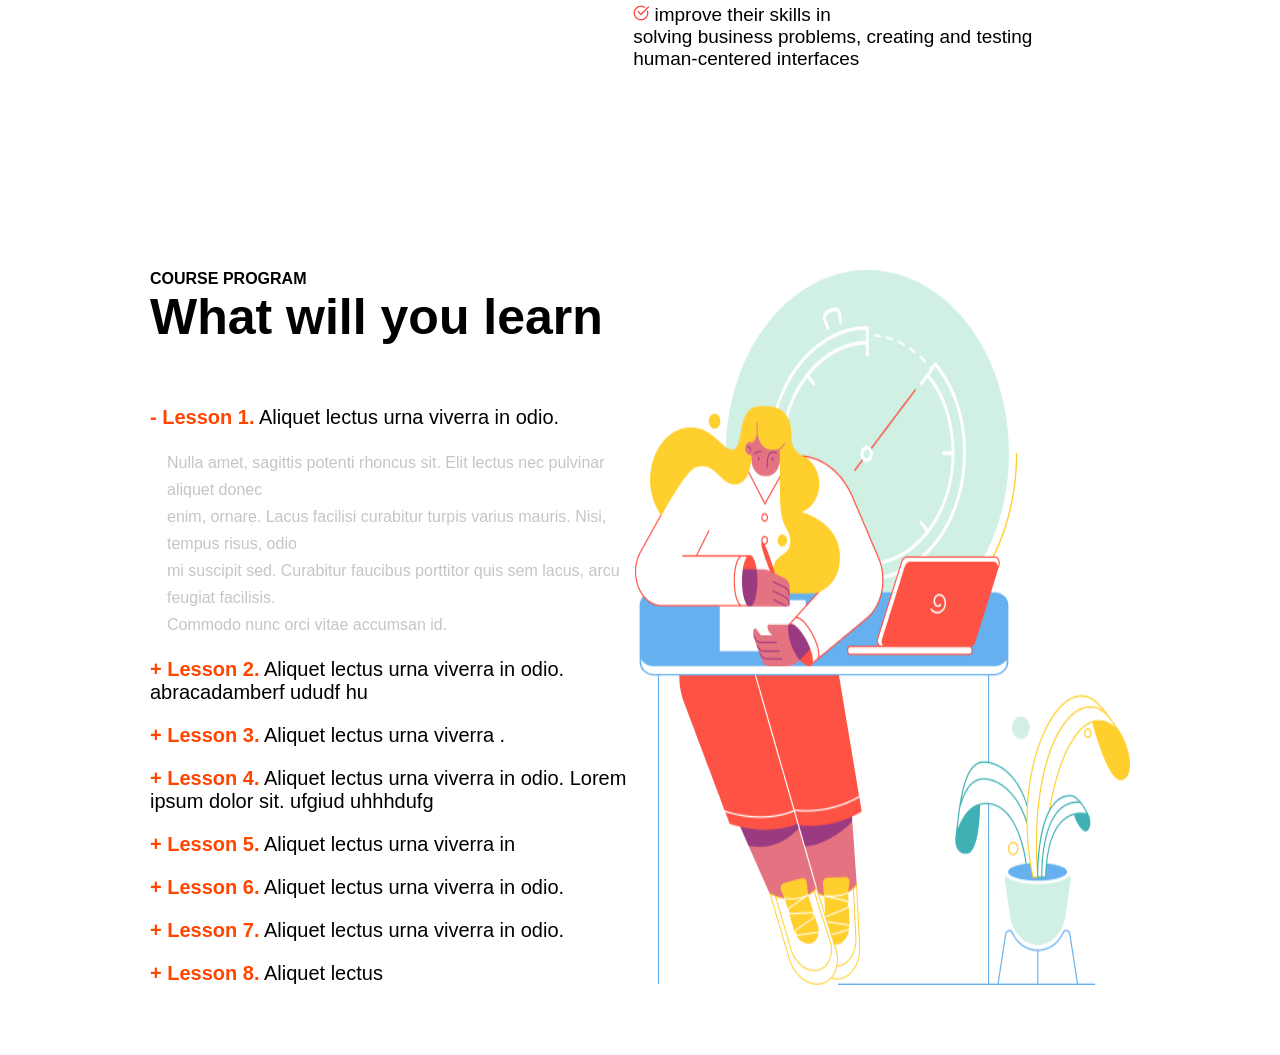
==== commit 80b4d9ae: "nineten section" ====
--- a/page2.html
+++ b/page2.html
@@ -234,5 +234,27 @@
             </div>
         </div>
     </div>
+
+    <div class="conteiner7">
+      <div class="asist7">
+        <div class="flex9">
+          <div>
+            <p class="text25">COURSE PROGRAM</p>
+            <p class="text26">What will you learn</p>
+            <p class="text27"><span class="orangered">- Lesson 1.</span>  Aliquet lectus urna viverra in odio.</p>
+            <p class="text28">Nulla amet, sagittis potenti rhoncus sit. Elit lectus nec pulvinar aliquet donec <br> enim, ornare. Lacus facilisi curabitur turpis varius mauris. Nisi, tempus risus, odio <br> mi suscipit sed. Curabitur faucibus porttitor quis sem lacus, arcu feugiat facilisis. <br> Commodo nunc orci vitae accumsan id.</p>
+          
+          <p class="text29"><span class="orangered">+ Lesson 2.</span>  Aliquet lectus urna viverra in odio. abracadamberf ududf hu</p>
+          <p class="text29"><span class="orangered">+ Lesson 3.</span>  Aliquet lectus urna viverra .</p>
+          <p class="text29"><span class="orangered">+ Lesson 4.</span>  Aliquet lectus urna viverra in odio. Lorem ipsum dolor sit. ufgiud uhhhdufg</p>
+          <p class="text29"><span class="orangered">+ Lesson 5.</span>  Aliquet lectus urna viverra in </p>
+          <p class="text29"><span class="orangered">+ Lesson 6.</span>  Aliquet lectus urna viverra in odio.</p>
+          <p class="text29"><span class="orangered">+ Lesson 7.</span>  Aliquet lectus urna viverra in odio.</p>
+          <p class="text29"><span class="orangered">+ Lesson 8.</span>  Aliquet lectus </p>
+          </div>
+          <img src="./illustration (3).png" alt="">
+        </div>
+      </div>  
+    </div>
   </body>
 </html>
--- a/page2.css
+++ b/page2.css
@@ -297,4 +297,48 @@
 .flex8{
     display: flex;
     justify-content: space-around;
+}
+.conteiner7{
+    width: 100%;
+    height: 500px;
+}
+.asist7{
+    padding: 70px 150px;
+}
+.text25{
+    font-family: 'Segoe UI', Tahoma, Geneva, Verdana, sans-serif;
+    font-weight: 600;
+}
+.text26{
+    font-size: 50px;
+    font-family: 'Segoe UI', Tahoma, Geneva, Verdana, sans-serif;
+    font-weight: 650;
+}
+.orangered{
+    color: orangered;
+    font-family: 'Segoe UI', Tahoma, Geneva, Verdana, sans-serif;
+    font-weight: 600
+}
+.text27{
+    margin-top: 60px;
+    font-family: 'Segoe UI', Tahoma, Geneva, Verdana, sans-serif;
+    font-weight: 500;
+    font-size: 20px;
+}
+.text28{
+    color: rgb(197, 197, 197);
+    line-height: 27px;
+    margin-top: 20px;
+    margin-left: 17px;
+    font-family: 'Segoe UI', Tahoma, Geneva, Verdana, sans-serif;
+}
+.text29{
+    margin-top: 20px;
+    font-family: 'Segoe UI', Tahoma, Geneva, Verdana, sans-serif;
+    font-weight: 500;
+    font-size: 20px;
+}
+.flex9{
+    display: flex;
+    justify-content: space-around;
 }
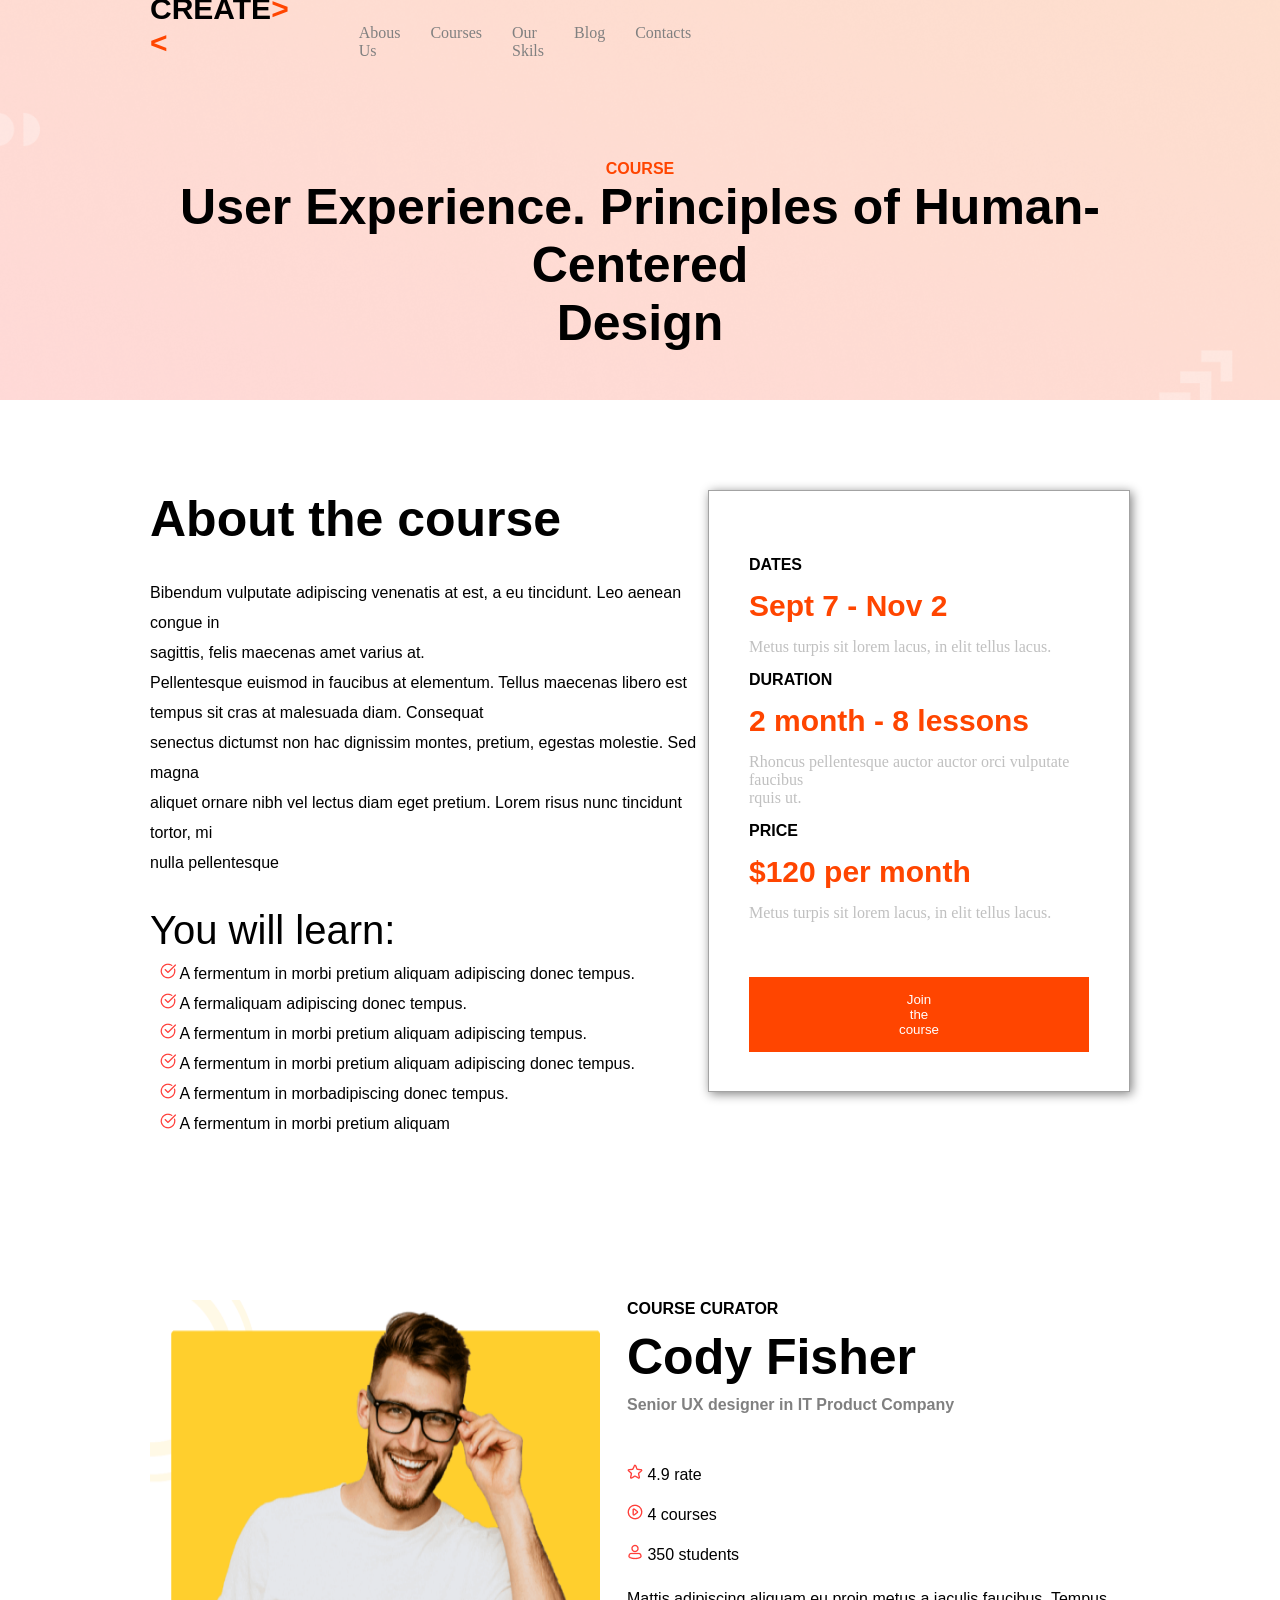
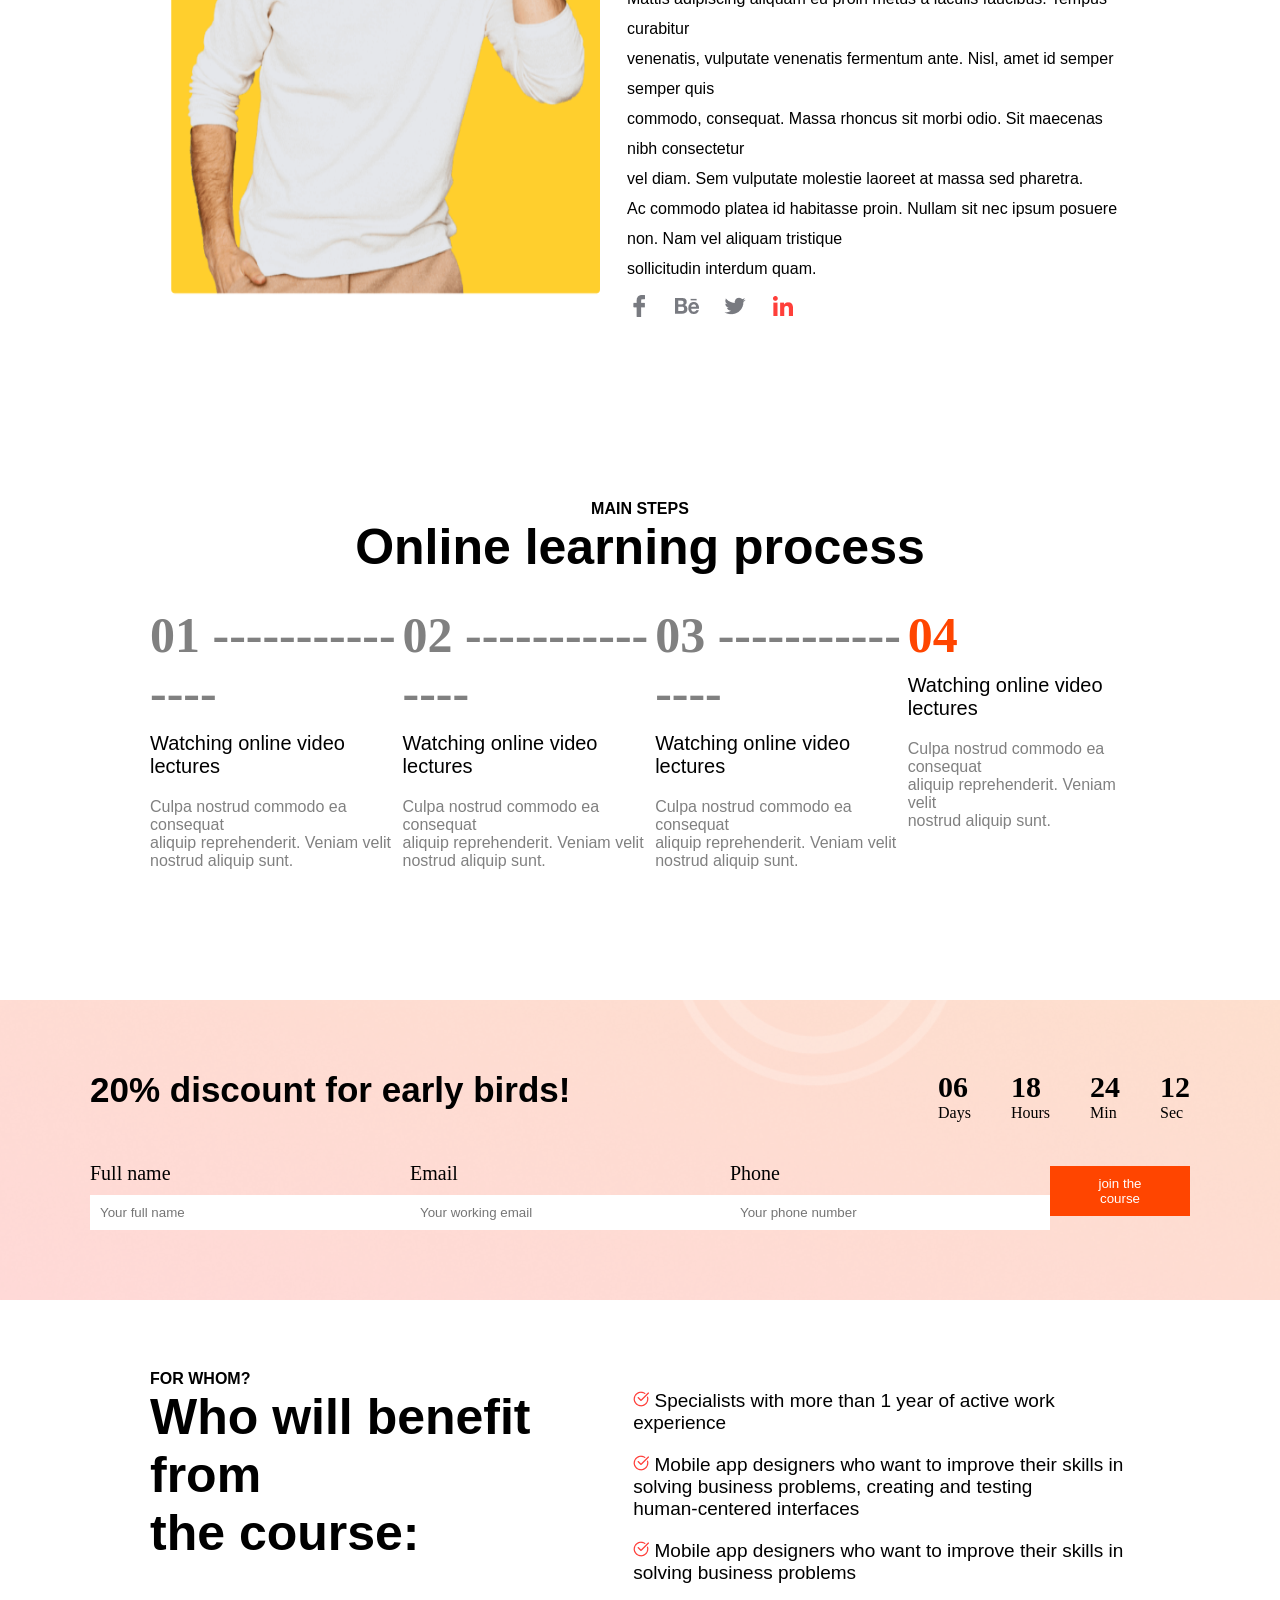
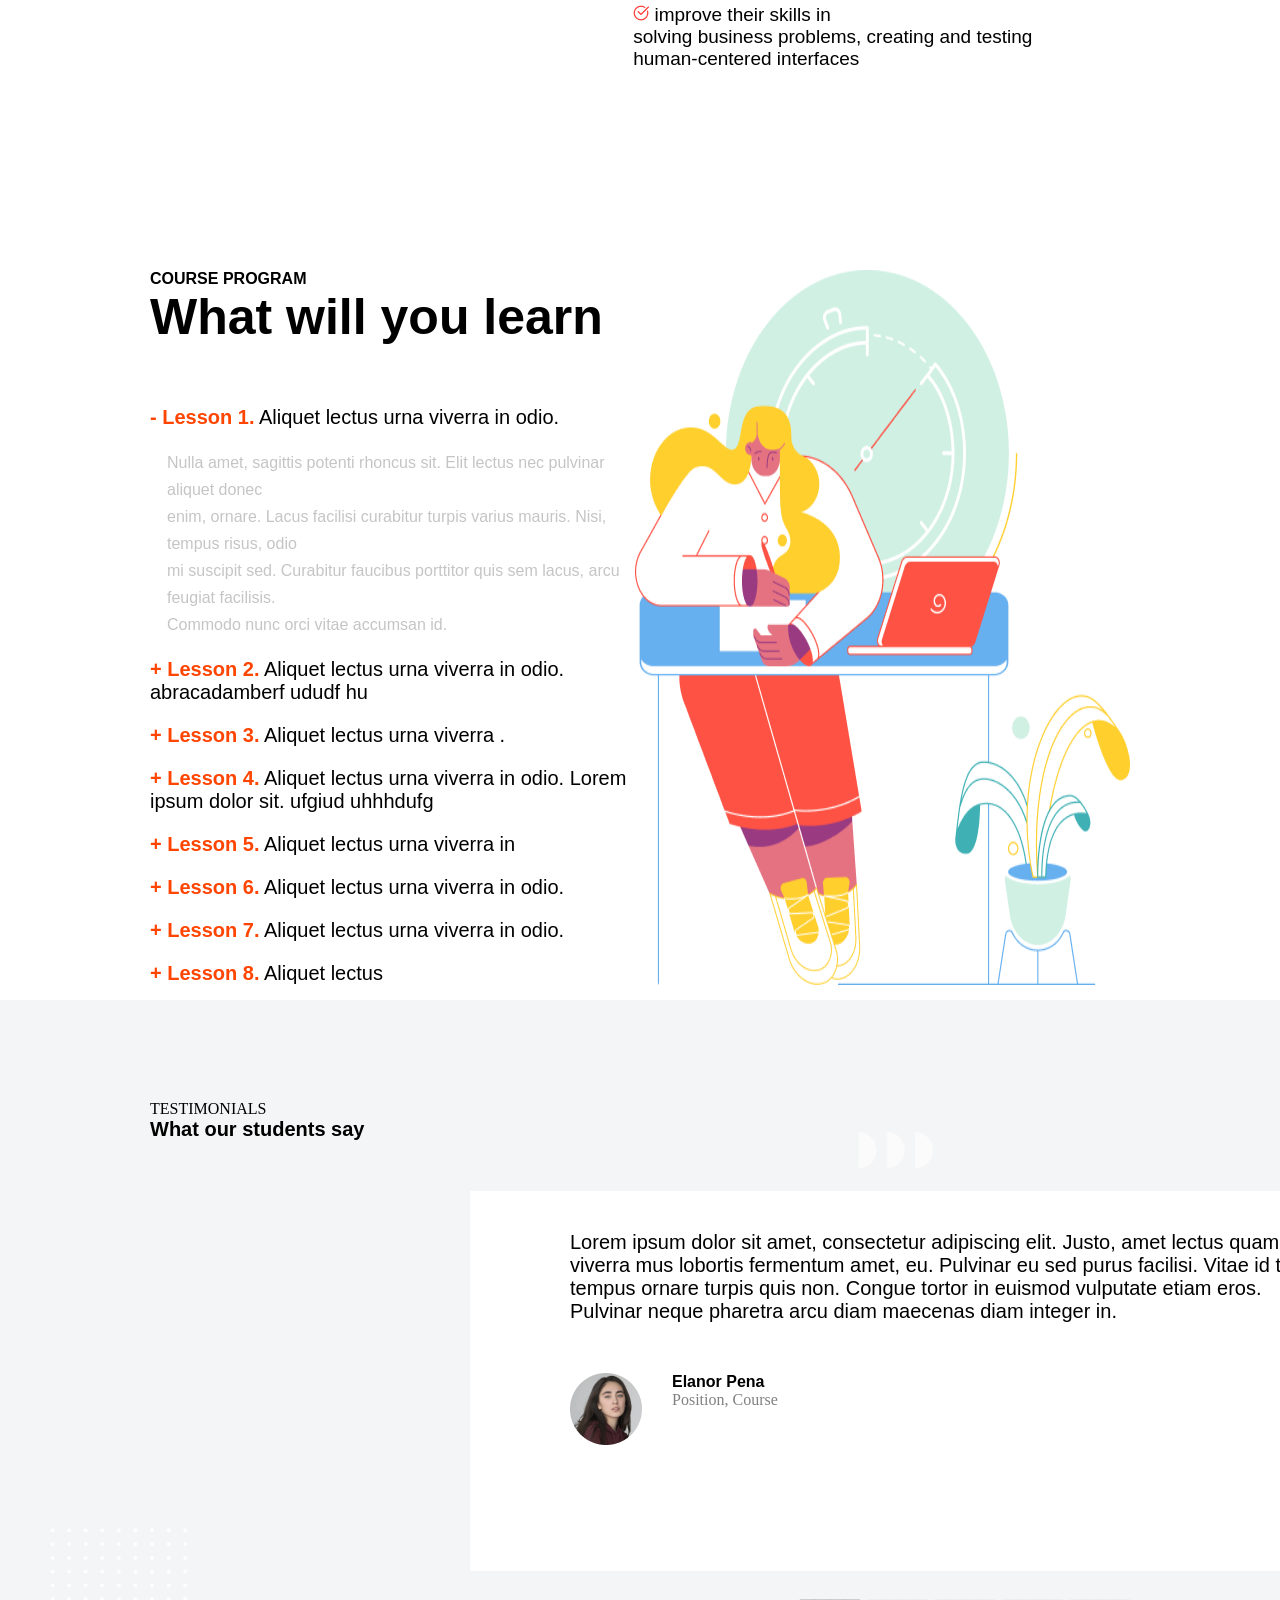
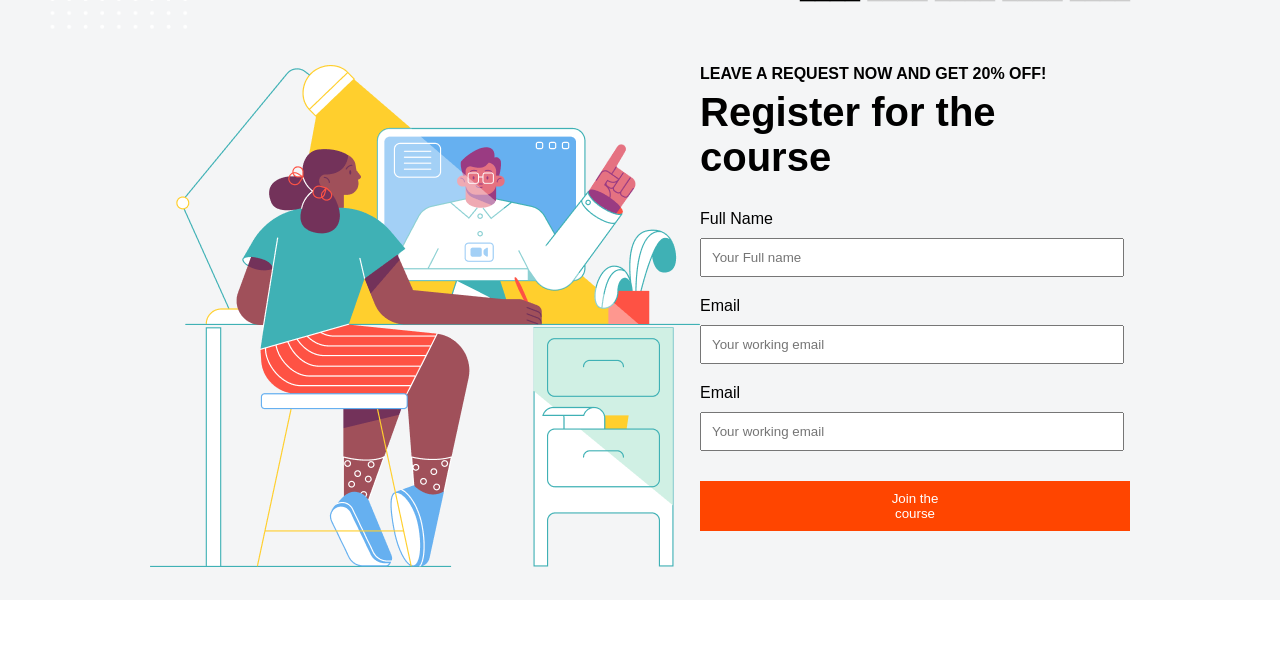
==== commit 7492f8bd: "twenten" ====
--- a/page2.html
+++ b/page2.html
@@ -256,5 +256,55 @@
         </div>
       </div>  
     </div>
+
+     <div class="conteiner8">
+      <div class="asist8">
+        <div class="flexgl">
+
+          <div>
+          <p class="ABOUT7">TESTIMONIALS</p>
+          <p class="text30">What our students say</p>
+          <div class="kvadrat">
+            <p class="text31">Lorem ipsum dolor sit amet, consectetur adipiscing elit. Justo, amet lectus quam <br> viverra mus lobortis fermentum amet, eu. Pulvinar eu sed purus facilisi. Vitae id turpis <br> tempus ornare turpis quis non. Congue tortor in euismod vulputate etiam eros. <br> Pulvinar neque pharetra arcu diam maecenas diam integer in.</p>
+            
+            <div class="flex12">
+              <img src="./image (9).png" alt="">
+              <div>
+                <p class="text33">Elanor Pena</p>
+                <p class="text32">Position, Course</p>
+              </div>
+              </div>
+            </div>
+            <p class="tire2"><span class="tire1">____</span>  ____  ____  ____  ____</p>
+        </div>
+        <svg xmlns="http://www.w3.org/2000/svg" fill="none" viewBox="0 0 24 24" stroke-width="1.5" stroke="currentColor" class="strelkaaa">
+  <path stroke-linecap="round" stroke-linejoin="round" d="M17.25 8.25 21 12m0 0-3.75 3.75M21 12H3" />
+</svg>
+
+        </div>
+
+
+        <div class="flex13">
+            <img src="./illustration (4).png" alt="">
+          <div>
+            <p class="text33">LEAVE A REQUEST NOW AND GET 20% OFF!</p>
+            <p class="text34">Register for the course</p>
+            <form>
+              <label class="label2">Full Name</label>
+              <input class="input2" type="text" placeholder="Your Full name">
+
+              <label class="label3">Email</label>
+              <input class="input3" type="text" placeholder="Your working email">
+              
+              <label class="label3">Email</label>
+              <input class="input3" type="text" placeholder="Your working email">
+
+              <button class="btn5">Join the course</button>
+            </form>
+          </div>
+        </div>
+      </div>
+     </div>
+
   </body>
 </html>
--- a/page2.css
+++ b/page2.css
@@ -341,4 +341,110 @@
 .flex9{
     display: flex;
     justify-content: space-around;
+}
+.conteiner8{
+    margin-top: 300px;
+    width: 100%;
+    height: 1200px;
+    background-image: url("Background\ \(2\).png");
+    background-position: center;
+    background-repeat: no-repeat;
+    background-size: cover;
+    background-attachment: scroll;
+}
+.asist8{
+    padding: 100px 150px;
+}
+.kvadrat{
+    padding: 40px 100px;
+    margin-left: 320px;
+    margin-top: 50px;
+    width: 780px;
+    height: 300px;
+    background-color: white;
+}
+.text30{
+    font-size: 20px;
+    font-family: 'Segoe UI', Tahoma, Geneva, Verdana, sans-serif;
+    font-weight: 600;
+}
+.text31{
+    font-size: 20px;
+    font-family: 'Segoe UI', Tahoma, Geneva, Verdana, sans-serif;
+    font-weight: 500;
+}
+.text32{
+    color: grey;
+}
+.flex12{
+    display: flex;
+    gap: 30px;
+    margin-top: 50px;
+}
+.flexgl{
+    display: flex;
+}
+.strelkaaa{
+    margin-top: 300px;
+    margin-left: 100px;
+    width: 30px;
+    height: 30px;
+    border-radius: 50%; 
+    background-color: orangered;
+    color: white;
+    padding: 20px;
+}
+.tire2{
+    color: rgb(204, 204, 204);
+    font-size: 30px;
+    margin-left: 650px;
+}
+.tire1{
+    color: black;
+}
+.text33{
+    font-family: 'Segoe UI', Tahoma, Geneva, Verdana, sans-serif;
+    font-weight: 600;
+}
+.text34{
+    margin-top: 7px;
+    font-size: 40px;
+    font-family: 'Segoe UI', Tahoma, Geneva, Verdana, sans-serif;
+    font-weight: 600;
+}
+.flex13{
+    display: flex;
+    justify-content: space-around;
+    margin-top: 60px;
+}
+.label2{
+    margin-top: 30px;
+    display: block;
+    font-family: 'Segoe UI', Tahoma, Geneva, Verdana, sans-serif;
+}
+.input2{
+    margin-top: 10px;
+    width: 400px;
+    padding: 10px 10px;
+    font-family: 'Segoe UI', Tahoma, Geneva, Verdana, sans-serif;
+}
+.label3{
+     margin-top: 20px;
+    display: block;
+    font-family: 'Segoe UI', Tahoma, Geneva, Verdana, sans-serif;
+}
+.input3{
+    display: block;
+     margin-top: 10px;
+    width: 400px;
+    padding: 10px 10px;
+    font-family: 'Segoe UI', Tahoma, Geneva, Verdana, sans-serif;
+}
+.btn5{
+    padding: 10px 170px;
+    font-family: 'Segoe UI', Tahoma, Geneva, Verdana, sans-serif;
+    background-color: orangered;
+    color: white;
+    border: none;
+    margin-top: 30px;
 }
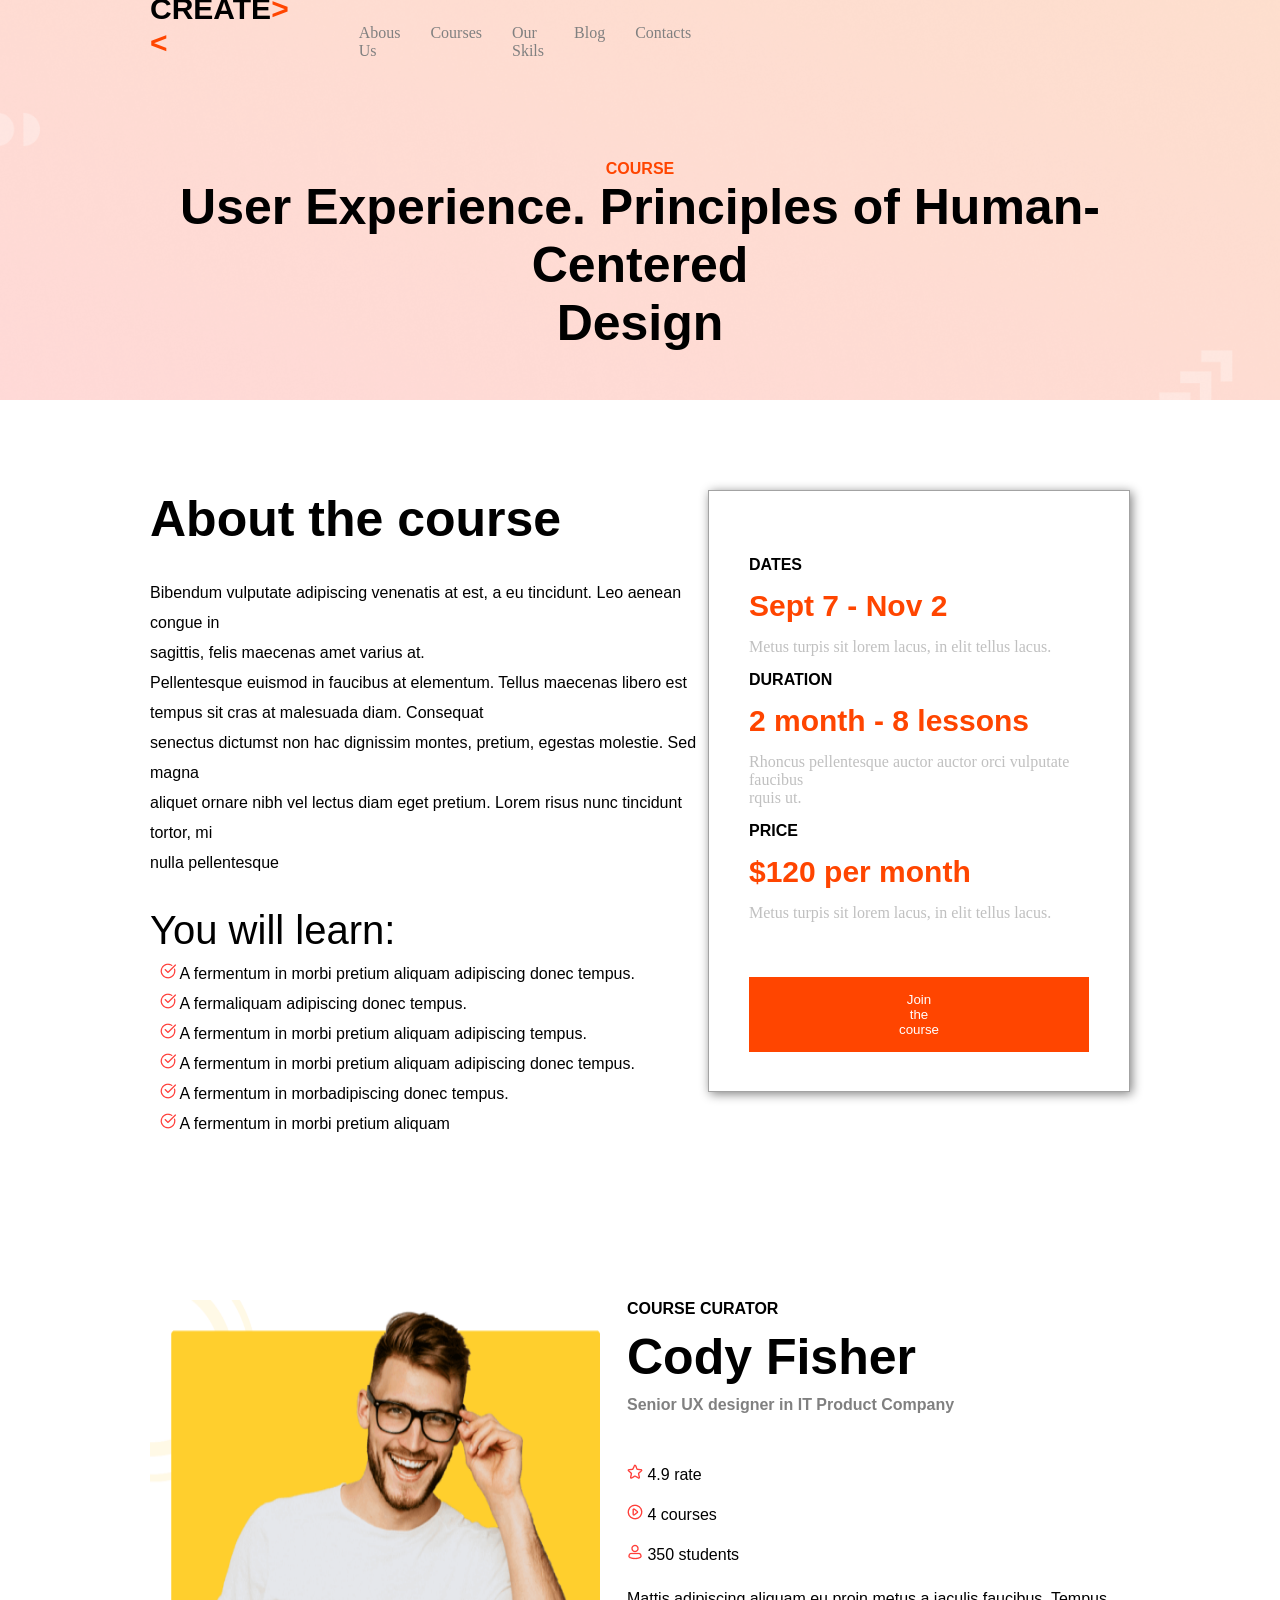
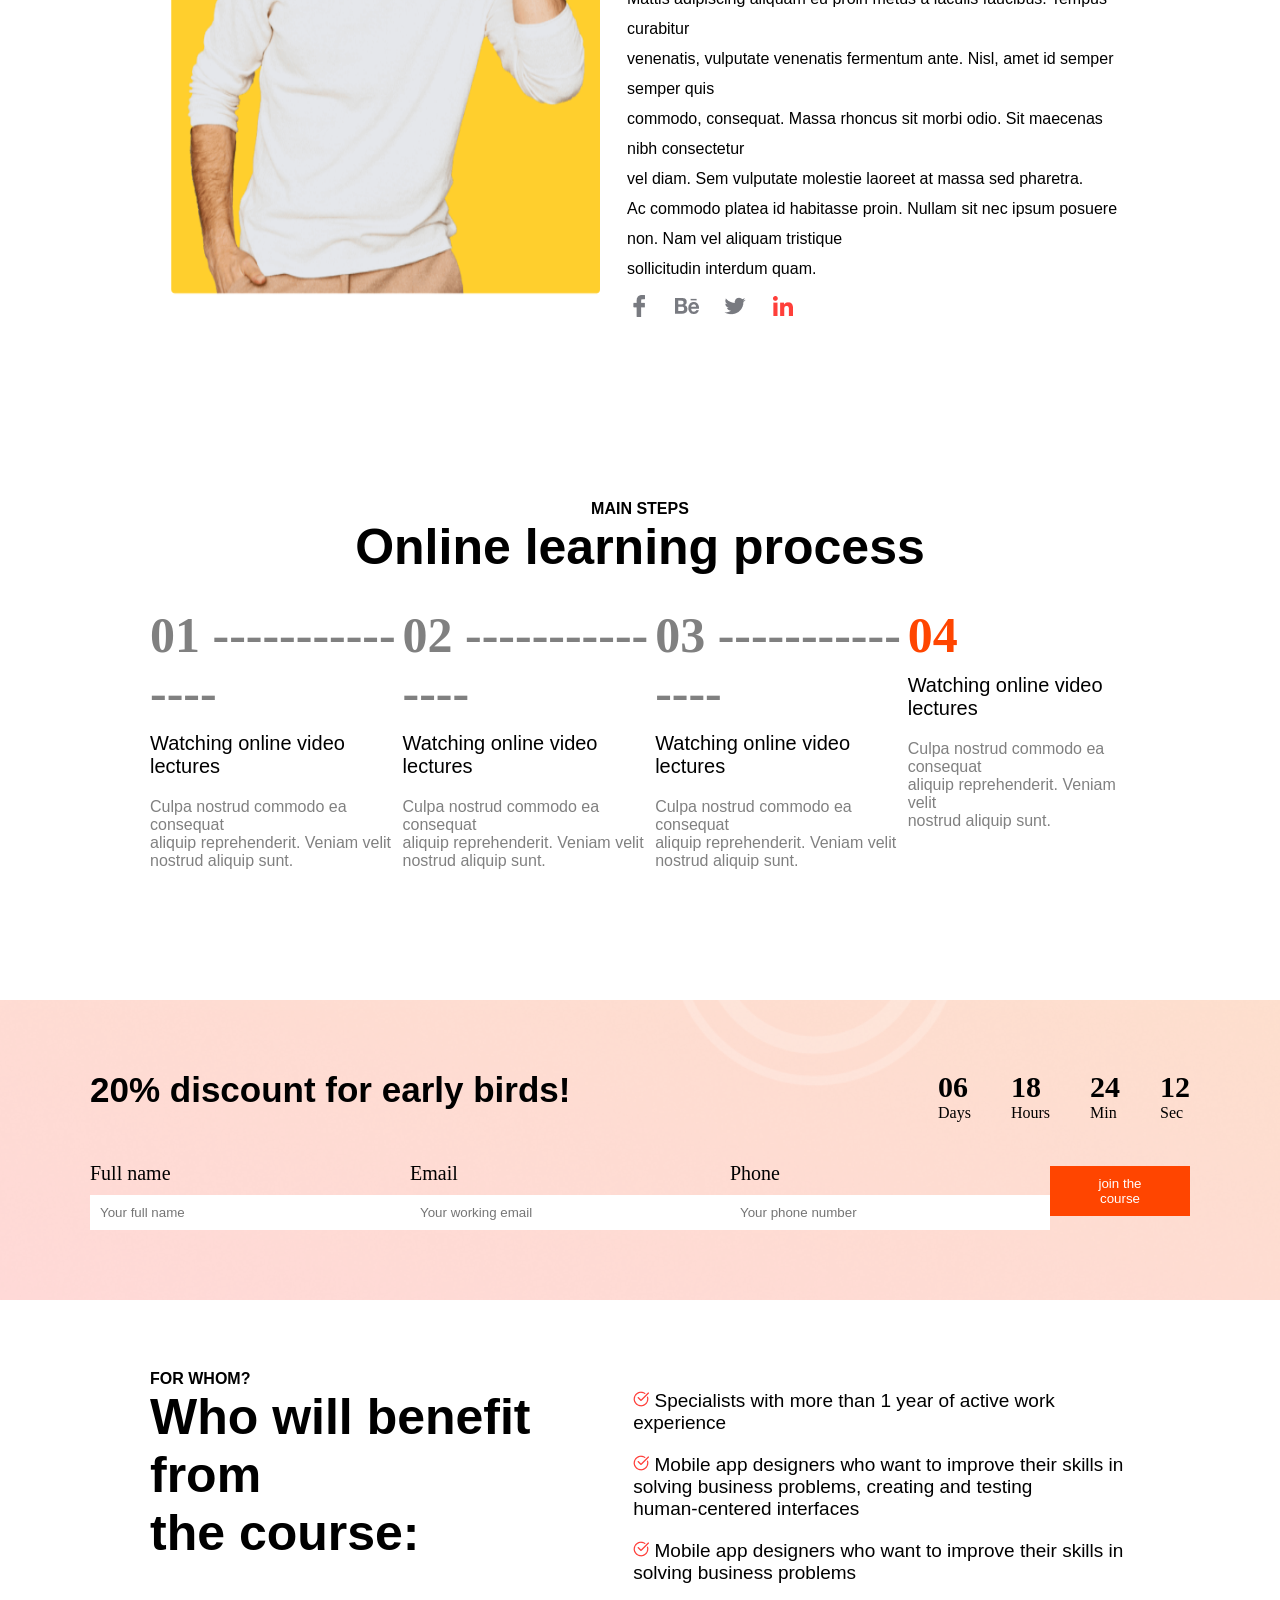
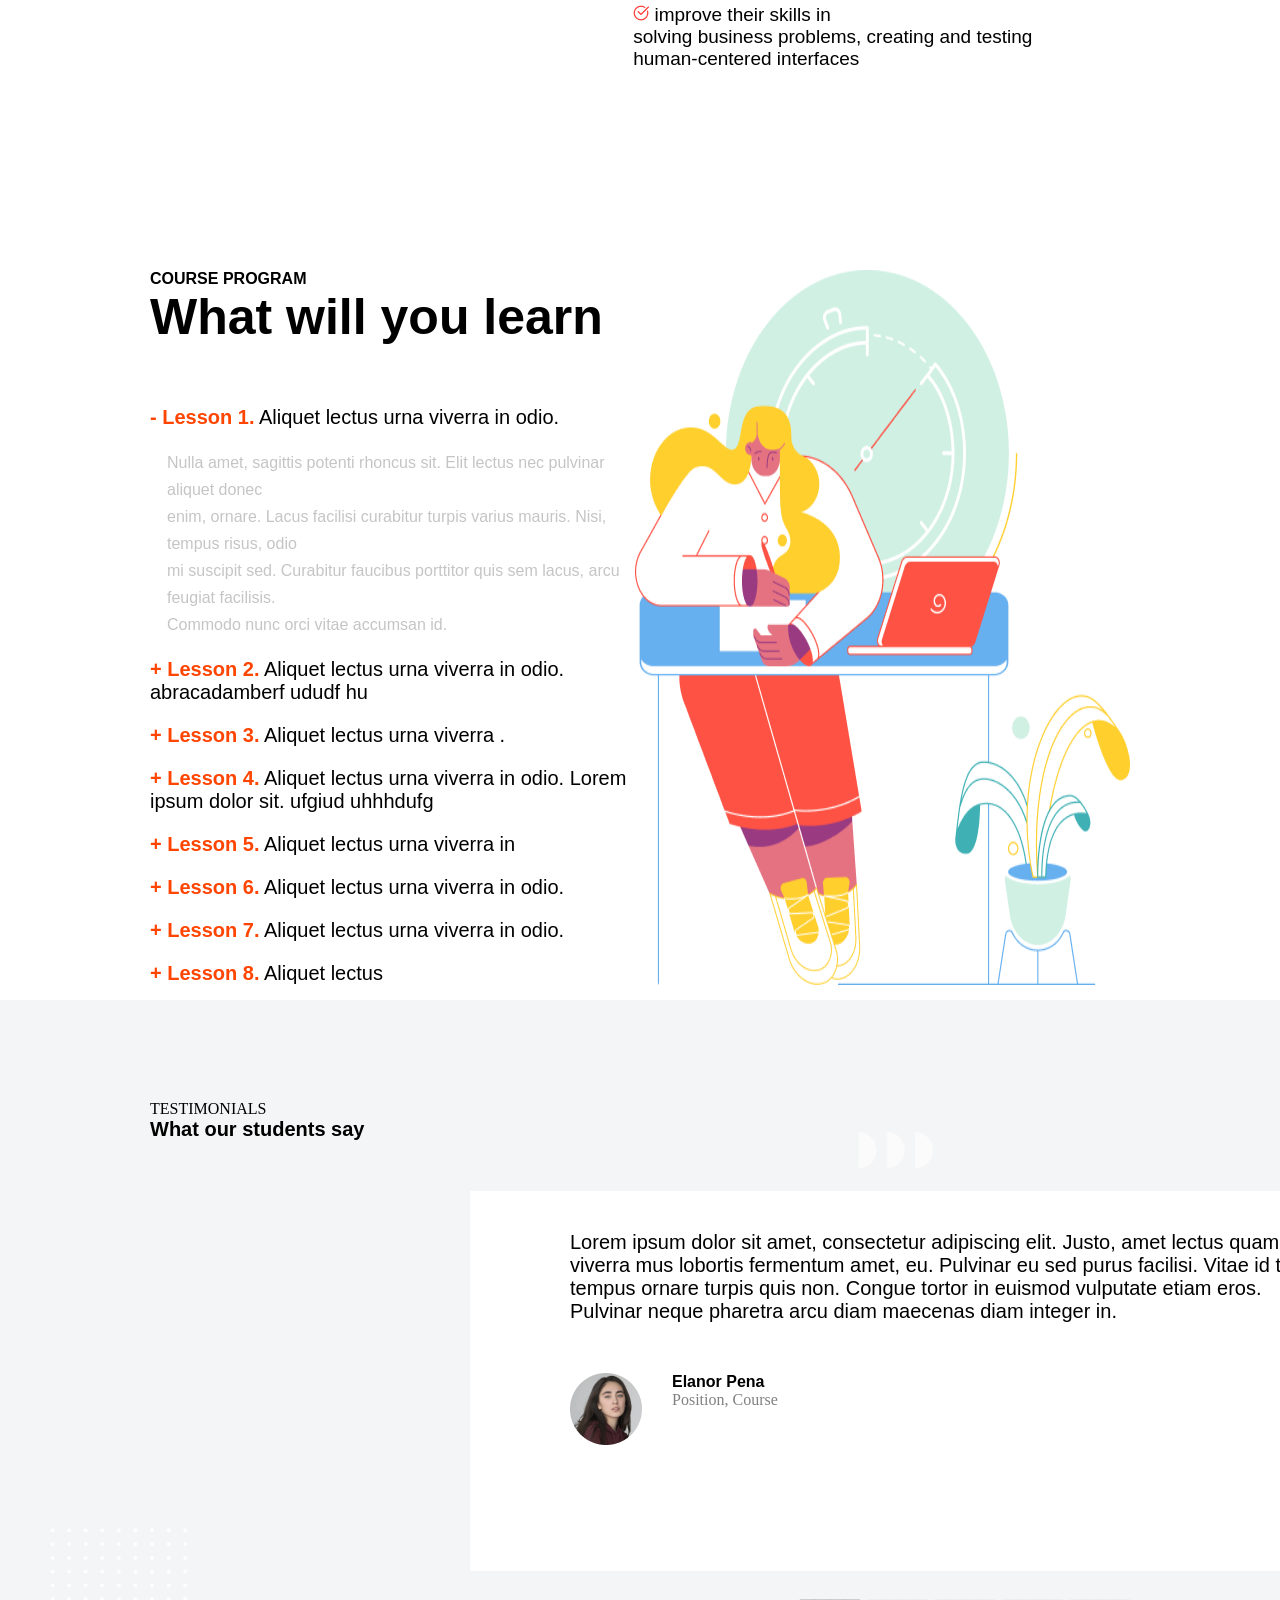
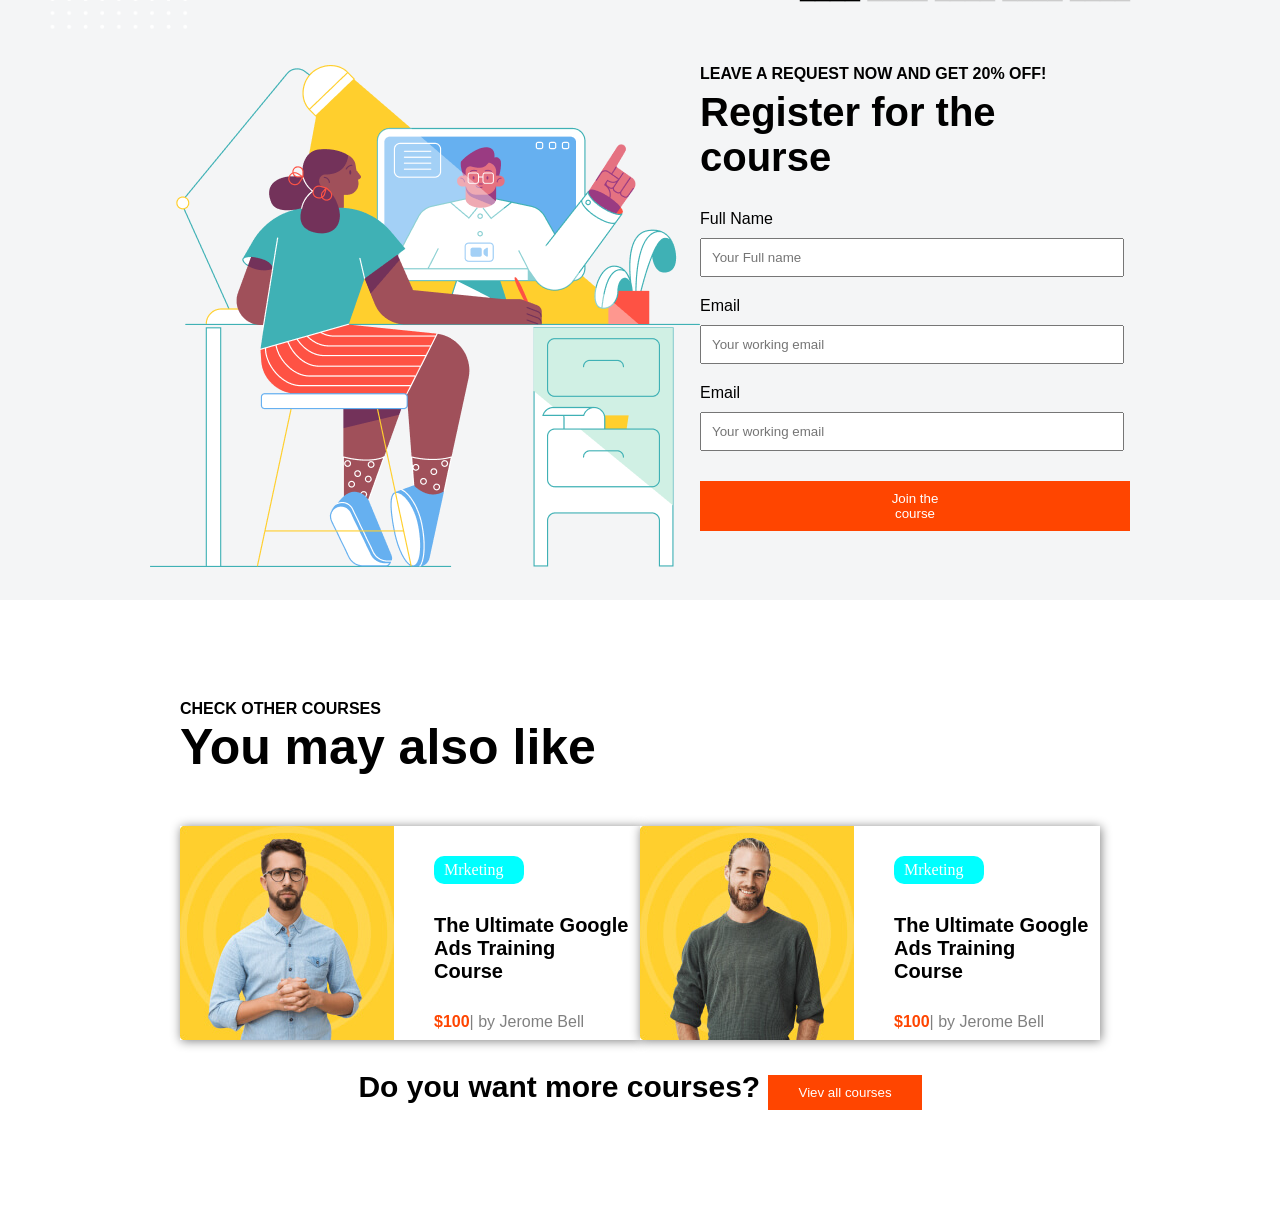
==== commit cdfeac7d: "twentyone" ====
--- a/page2.html
+++ b/page2.html
@@ -306,5 +306,41 @@
       </div>
      </div>
 
+     <div class="conteiner9">
+      <div class="asist9">
+        <p class="text35">CHECK OTHER COURSES</p>
+        <p class="text36">You may also like</p>
+
+        <div class="flex14">
+          <div class="knop3">
+            <div class="flex15">
+            <img src="./f32bf465a0ad7f70095a7a156b5817d08a95001c.jpg" alt="">
+          
+              <div>
+                <p class="text37">Mrketing</p>
+                <p class="text38">The Ultimate Google Ads Training <br> Course</p>
+                <p class="text39"><span class="text40">$100</span>| by Jerome Bell</p>
+              </div>
+          </div>
+          </div>
+
+          <div class="knop3">
+            <div class="flex15">
+            <img src="./3c1aec192431e6e01ed1fbdccfd71f81f6733c07 (1).jpg" alt="">
+          
+              <div>
+                <p class="text37">Mrketing</p>
+                <p class="text38">The Ultimate Google Ads Training <br> Course</p>
+                <p class="text39"><span class="text40">$100</span>| by Jerome Bell</p>
+               
+              </div>
+          </div>
+          </div>
+
+        </div>
+         <p class="text41">Do you want more courses? <button class="btn6">Viev all courses</button></p>
+      </div>
+     </div>
+
   </body>
 </html>
--- a/page2.css
+++ b/page2.css
@@ -447,4 +447,70 @@
     color: white;
     border: none;
     margin-top: 30px;
+}
+.conteiner9{
+    width: 100%;
+    height: 600px;
+}
+.asist9{
+    padding: 100px 180px;
+}
+.text35{
+    font-family: 'Segoe UI', Tahoma, Geneva, Verdana, sans-serif;
+    font-weight: 600;
+}
+.text36{
+    font-family: 'Segoe UI', Tahoma, Geneva, Verdana, sans-serif;
+    font-size: 50px;
+    font-weight: 700;
+}
+.knop3{
+    width: 600px;
+    height: 214px;
+    box-shadow: 1px 1px 10px grey;
+}
+.text37{
+    width: 70px;
+    padding: 5px 10px;
+    color: white;
+    background-color: aqua;
+    margin-top: 30px;
+    border-radius: 10px;
+}
+.flex15{
+    display: flex;
+    gap: 40px;
+}
+.text38{
+    margin-top: 30px;
+    font-size: 20px;
+    font-family: 'Segoe UI', Tahoma, Geneva, Verdana, sans-serif;
+    font-weight: 700;
+}
+.text39{
+    color: grey;
+    margin-top: 30px;
+    font-family: 'Segoe UI', Tahoma, Geneva, Verdana, sans-serif;
+}
+.text40{
+    color: orangered;
+    font-weight: 600;
+}
+.flex14{
+    display: flex;
+    justify-content: space-around;
+    margin-top: 50px;
+}
+.text41{
+    font-family: 'Segoe UI', Tahoma, Geneva, Verdana, sans-serif;
+    font-size: 30px;
+    font-weight: 650;
+    text-align: center;
+    margin-top: 30px;
+}
+.btn6{
+    padding: 10px 30px;
+    color: white;
+    background-color: orangered;
+    border: none;
 }
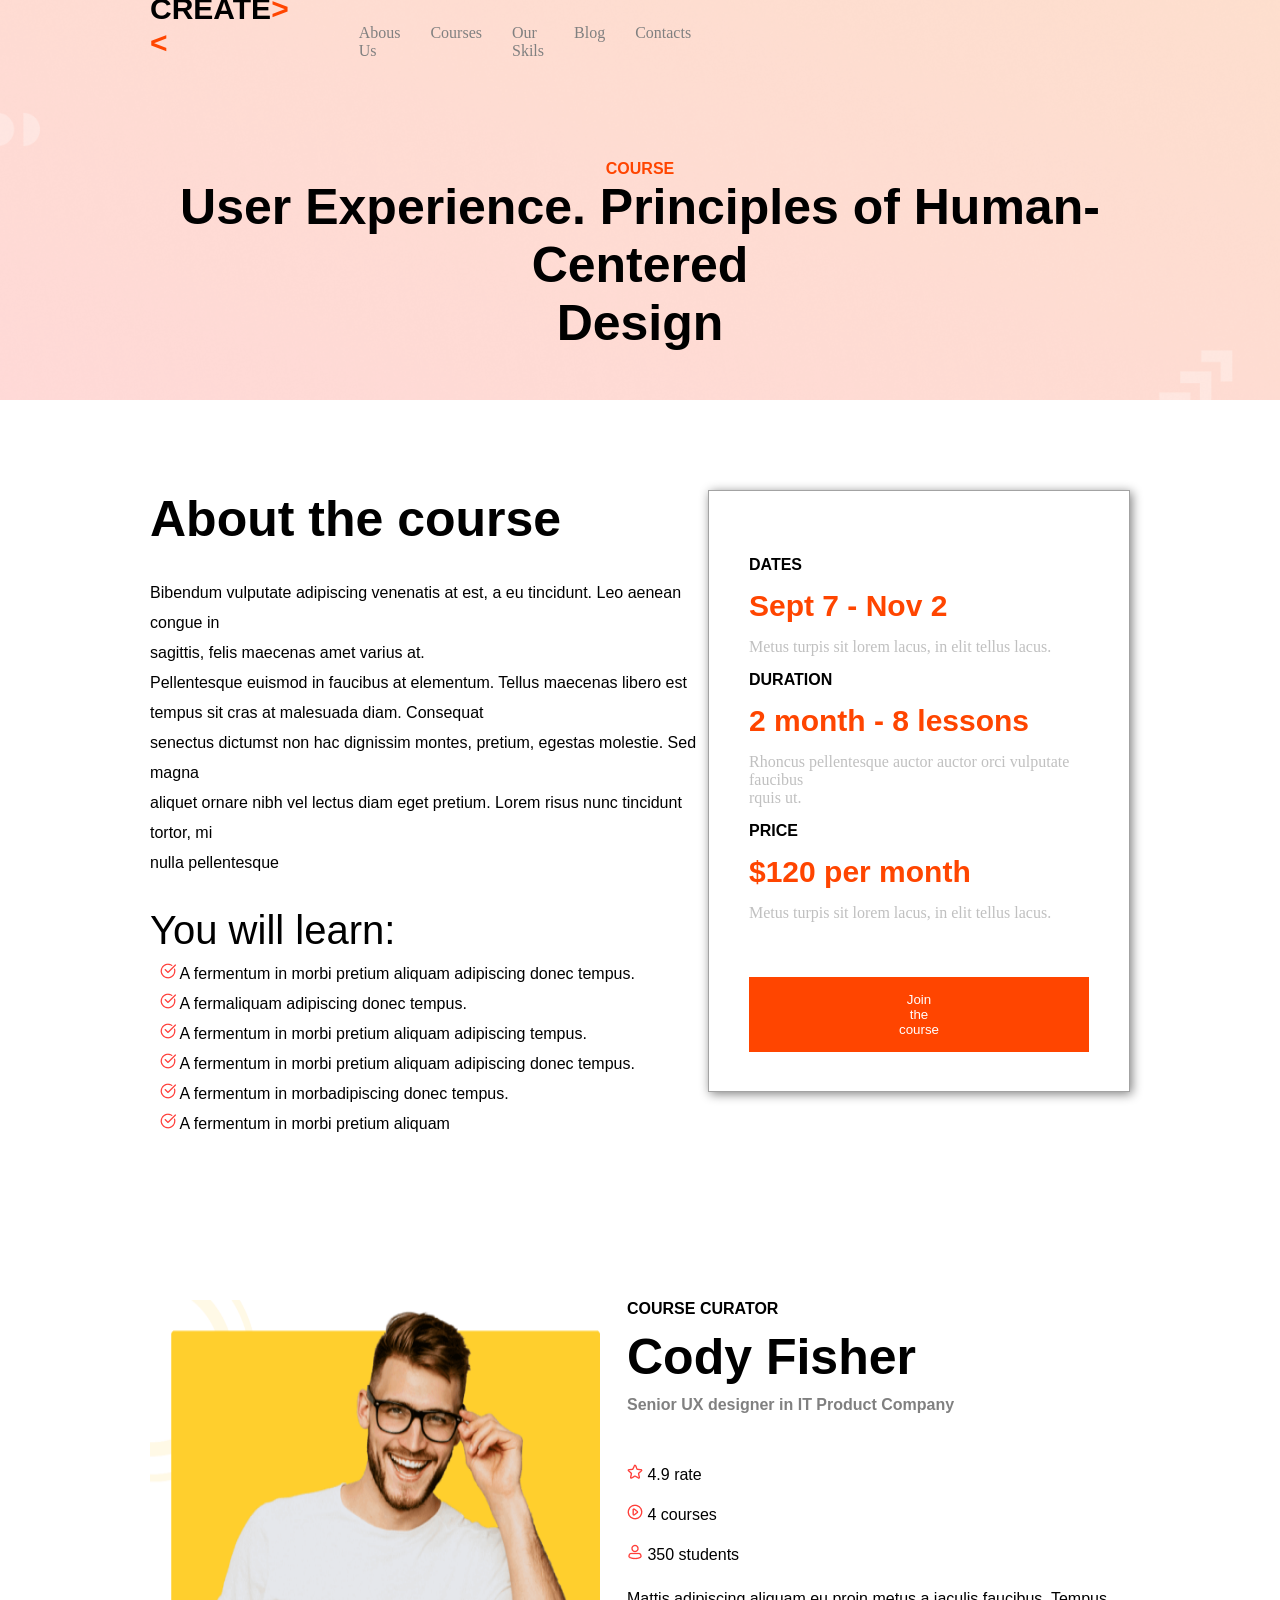
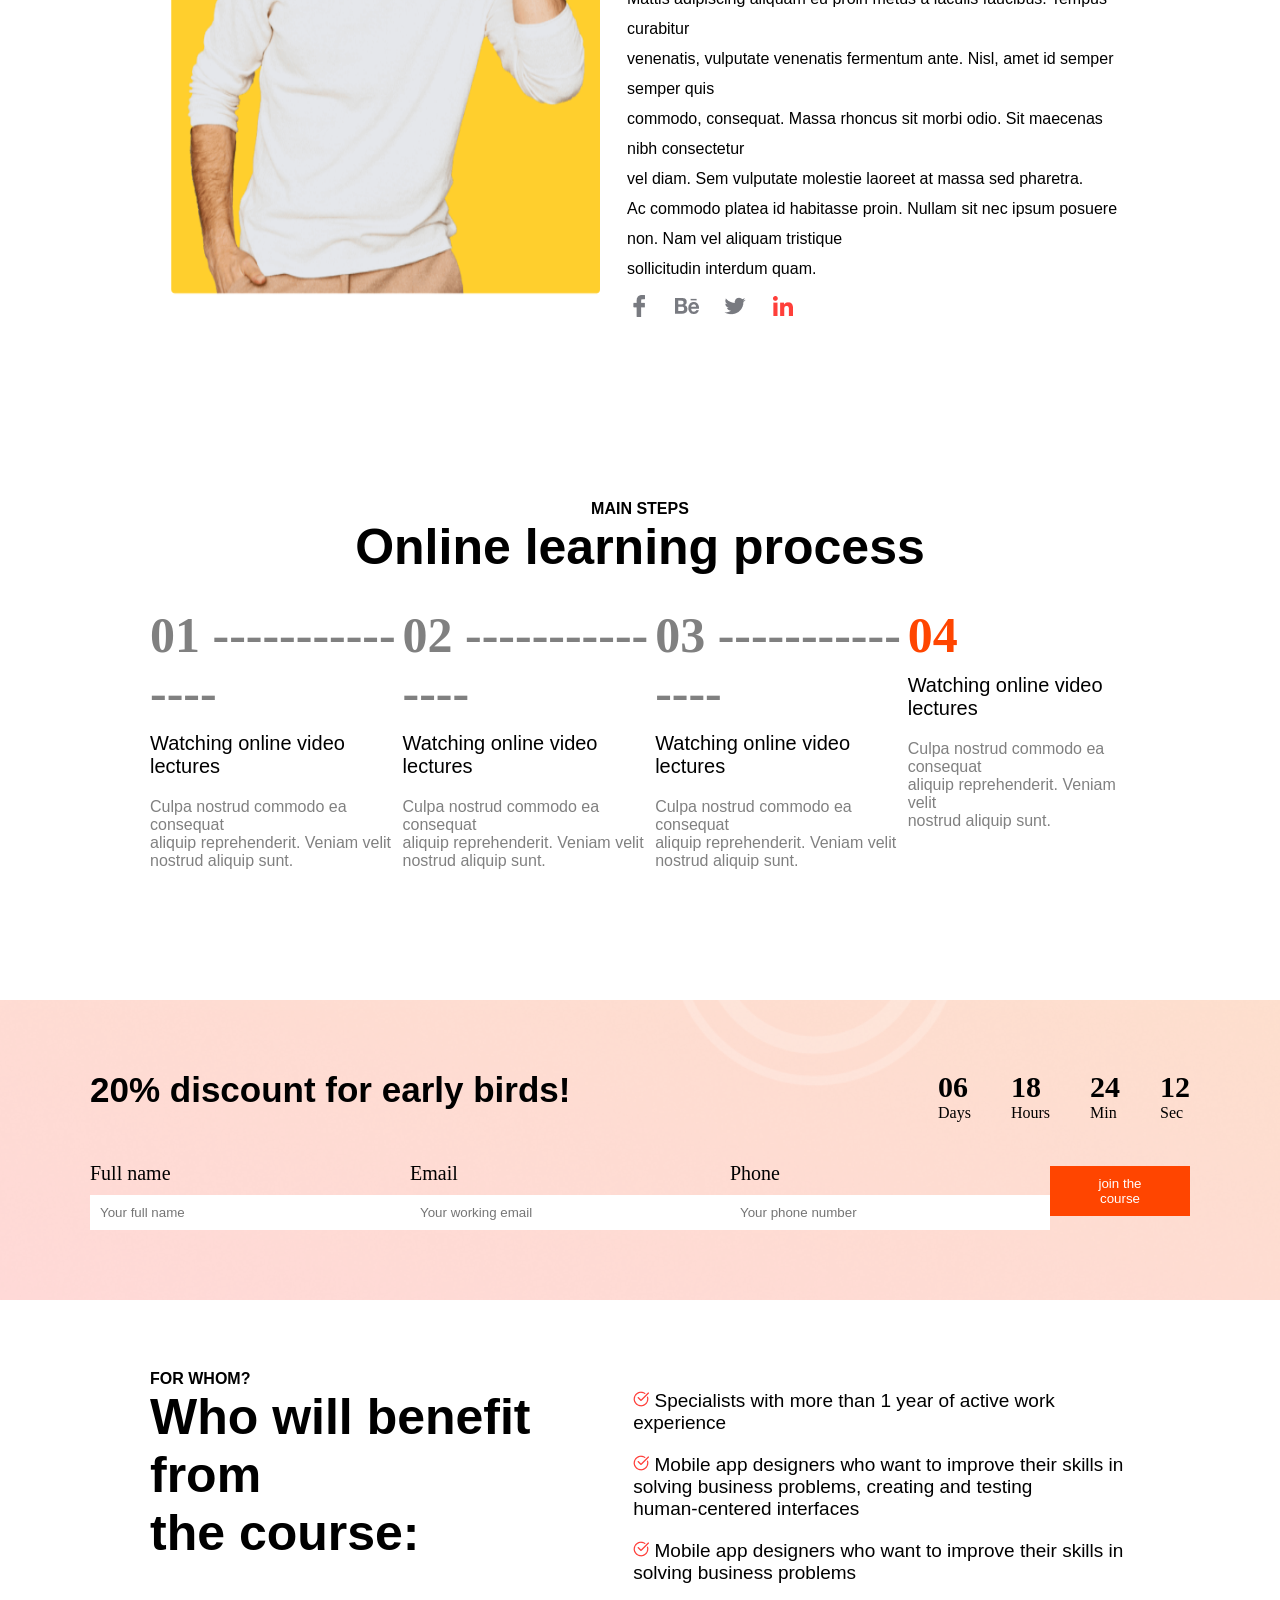
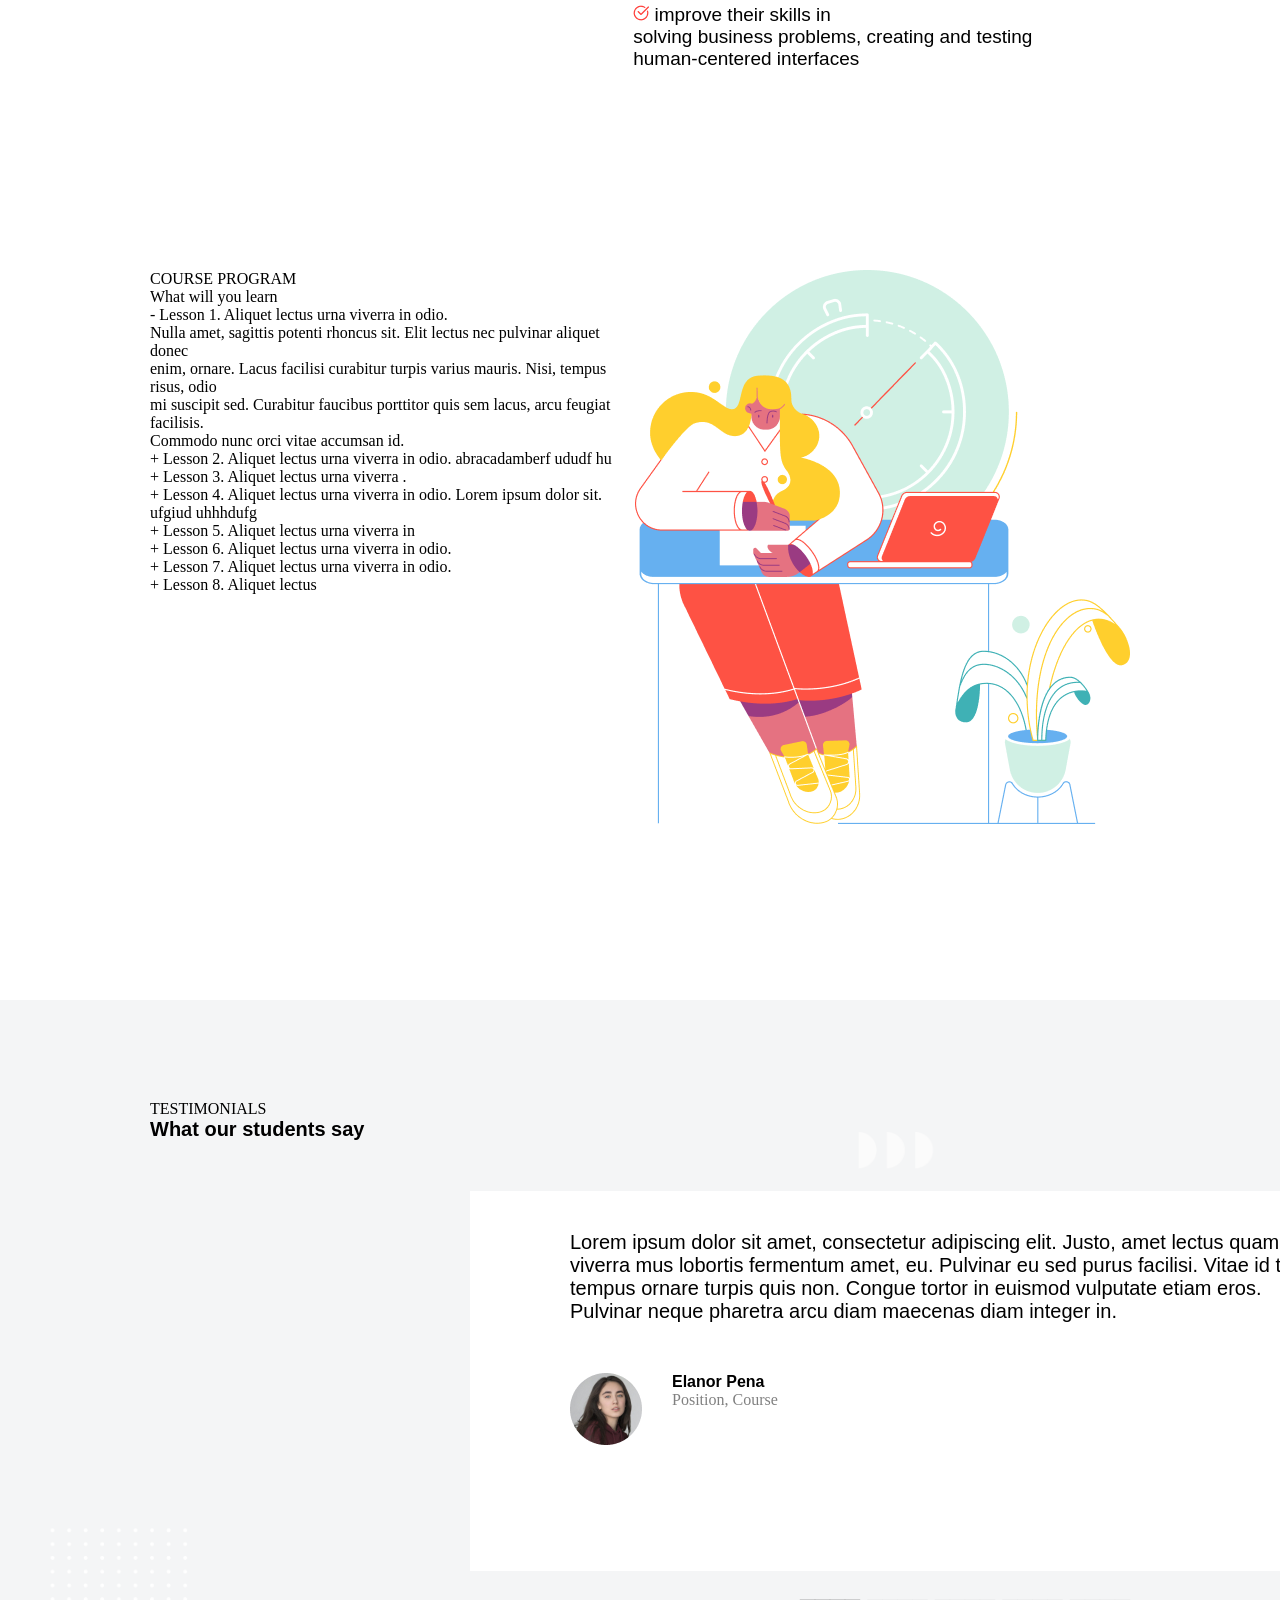
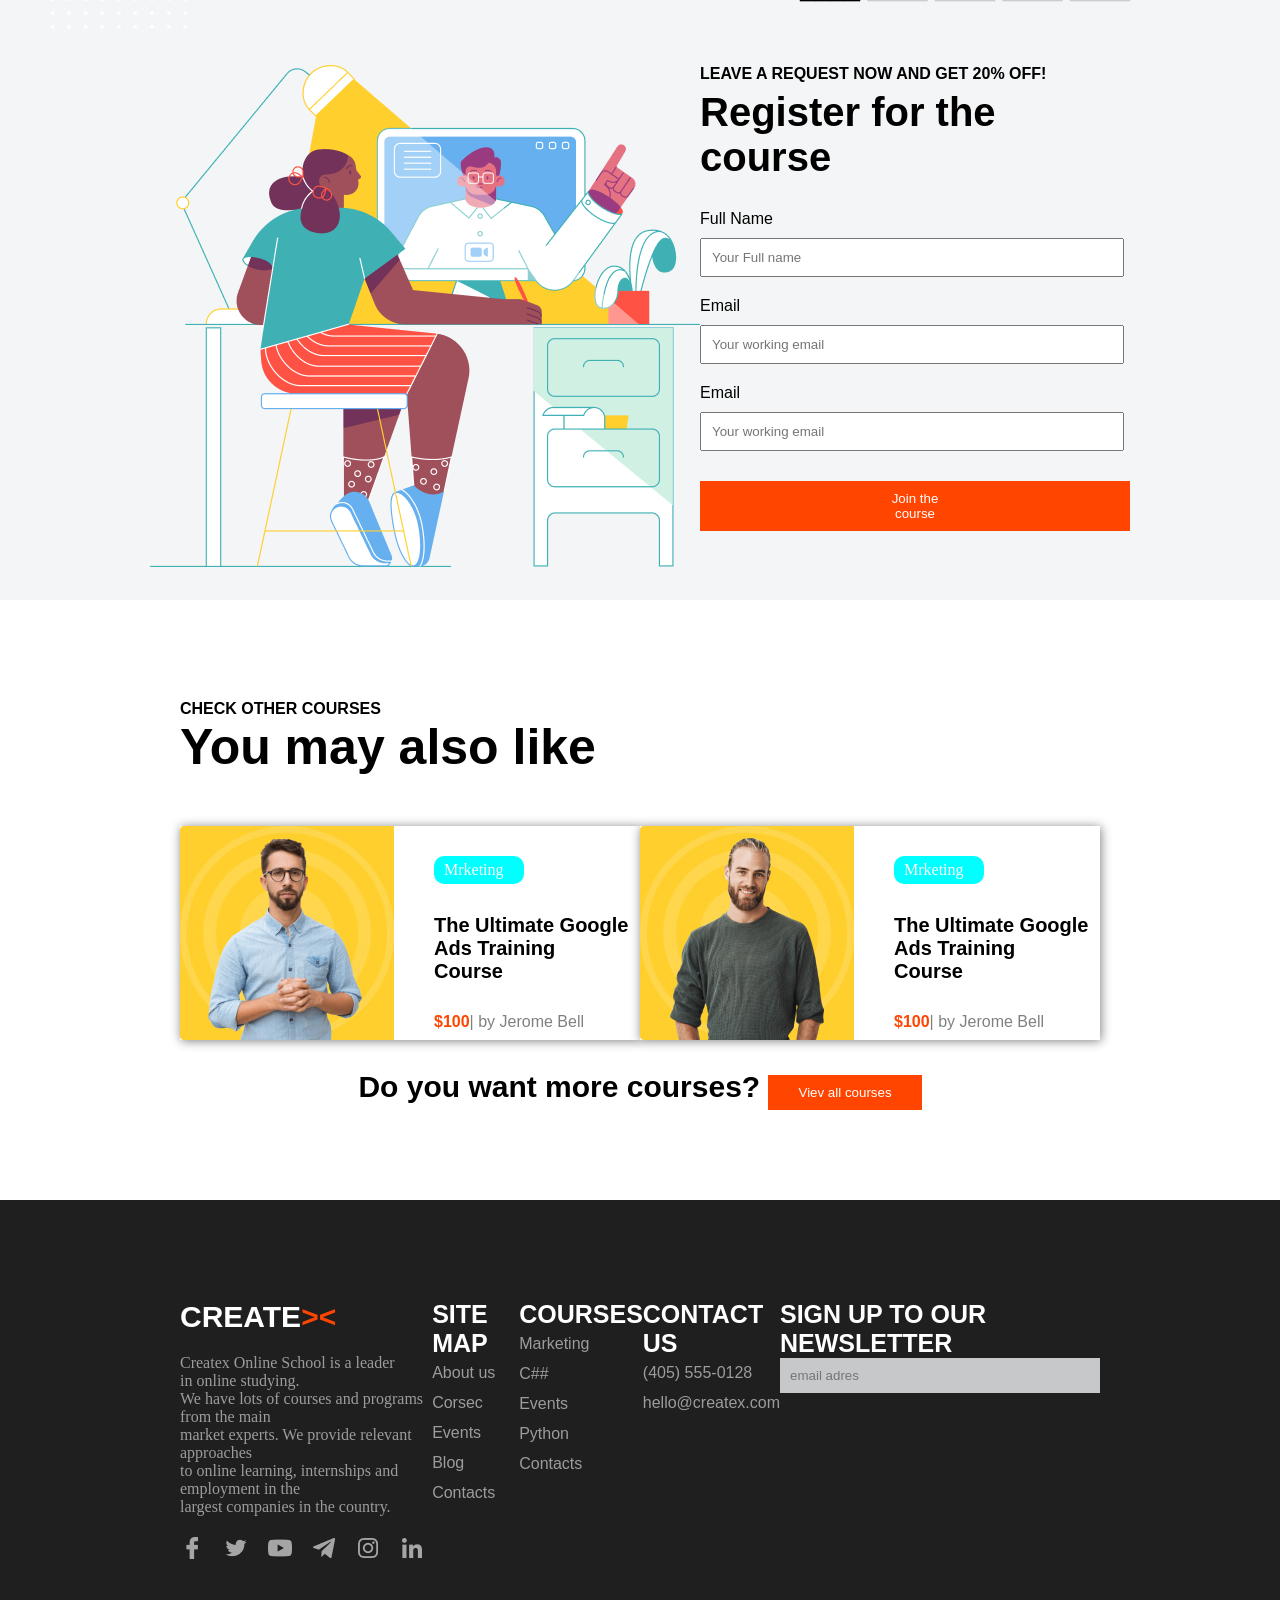
==== commit 402014ed: "twenty two section" ====
--- a/page2.html
+++ b/page2.html
@@ -342,5 +342,38 @@
       </div>
      </div>
 
+      <div class="conteiner10">
+      <div class="asist10">
+        <div class="flex17">
+            <div>
+               <p class="kalima888">CREATE<span class="srelka">><</span></p>
+               <p class="text42">Createx Online School is a leader in online studying. <br> We have lots of courses and programs from the main <br> market experts. We provide relevant approaches <br> to online learning, internships and employment in the <br> largest companies in the country. </p>
+              <img src="./socials.png" alt="">
+              </div>
+
+              <div>
+                <p class="text43">SITE MAP</p>
+                <p class="text44">About us <br> Corsec <br> Events <br> Blog <br> Contacts</p>
+              </div>
+
+               <div>
+                <p class="text43">COURSES</p>
+                <p class="text44">Marketing <br> C## <br> Events <br> Python <br> Contacts</p>
+              </div>
+
+               <div>
+                <p class="text43">CONTACT US</p>
+                <p class="text44">(405) 555-0128  <br> hello@createx.com </p>
+              </div>
+
+               <div>
+                <p class="text43">SIGN UP TO OUR NEWSLETTER</p>
+                <form>
+                  <input class="input" type="text" placeholder="email adres">
+                </form>
+              </div>
+        </div>
+      </div>
+     </div>
   </body>
 </html>
--- a/page2.css
+++ b/page2.css
@@ -304,39 +304,6 @@
 }
 .asist7{
     padding: 70px 150px;
-}
-.text25{
-    font-family: 'Segoe UI', Tahoma, Geneva, Verdana, sans-serif;
-    font-weight: 600;
-}
-.text26{
-    font-size: 50px;
-    font-family: 'Segoe UI', Tahoma, Geneva, Verdana, sans-serif;
-    font-weight: 650;
-}
-.orangered{
-    color: orangered;
-    font-family: 'Segoe UI', Tahoma, Geneva, Verdana, sans-serif;
-    font-weight: 600
-}
-.text27{
-    margin-top: 60px;
-    font-family: 'Segoe UI', Tahoma, Geneva, Verdana, sans-serif;
-    font-weight: 500;
-    font-size: 20px;
-}
-.text28{
-    color: rgb(197, 197, 197);
-    line-height: 27px;
-    margin-top: 20px;
-    margin-left: 17px;
-    font-family: 'Segoe UI', Tahoma, Geneva, Verdana, sans-serif;
-}
-.text29{
-    margin-top: 20px;
-    font-family: 'Segoe UI', Tahoma, Geneva, Verdana, sans-serif;
-    font-weight: 500;
-    font-size: 20px;
 }
 .flex9{
     display: flex;
@@ -513,4 +480,44 @@
     color: white;
     background-color: orangered;
     border: none;
+}
+.conteiner10{
+    width: 100%;
+    height: 400px;
+    background-color: rgb(31, 31, 31);
+}
+.asist10{
+    padding: 100px 180px;
+}
+.kalima888{
+    font-size: 30px;
+    font-family: Verdana, Geneva, Tahoma, sans-serif;
+    font-weight: 600;
+    color: white;
+}
+.text42{
+    color: rgb(156, 156, 156);
+    margin: 20px 0px;
+}
+.text43{
+    font-family: 'Segoe UI', Tahoma, Geneva, Verdana, sans-serif;
+    color: white;
+    font-size: 25px;
+    font-weight: 600;
+}
+.flex17{
+    display: flex;
+    justify-content: space-around;
+}
+.text44{
+    line-height: 30px;
+    color: rgb(156, 156, 156);
+    font-family: 'Segoe UI', Tahoma, Geneva, Verdana, sans-serif;
+}
+.input{
+    width: 300px;
+    padding: 10px 10px;
+    border: none;
+    background-color: rgb(199, 200, 201);
+    font-family: 'Segoe UI', Tahoma, Geneva, Verdana, sans-serif;
 }
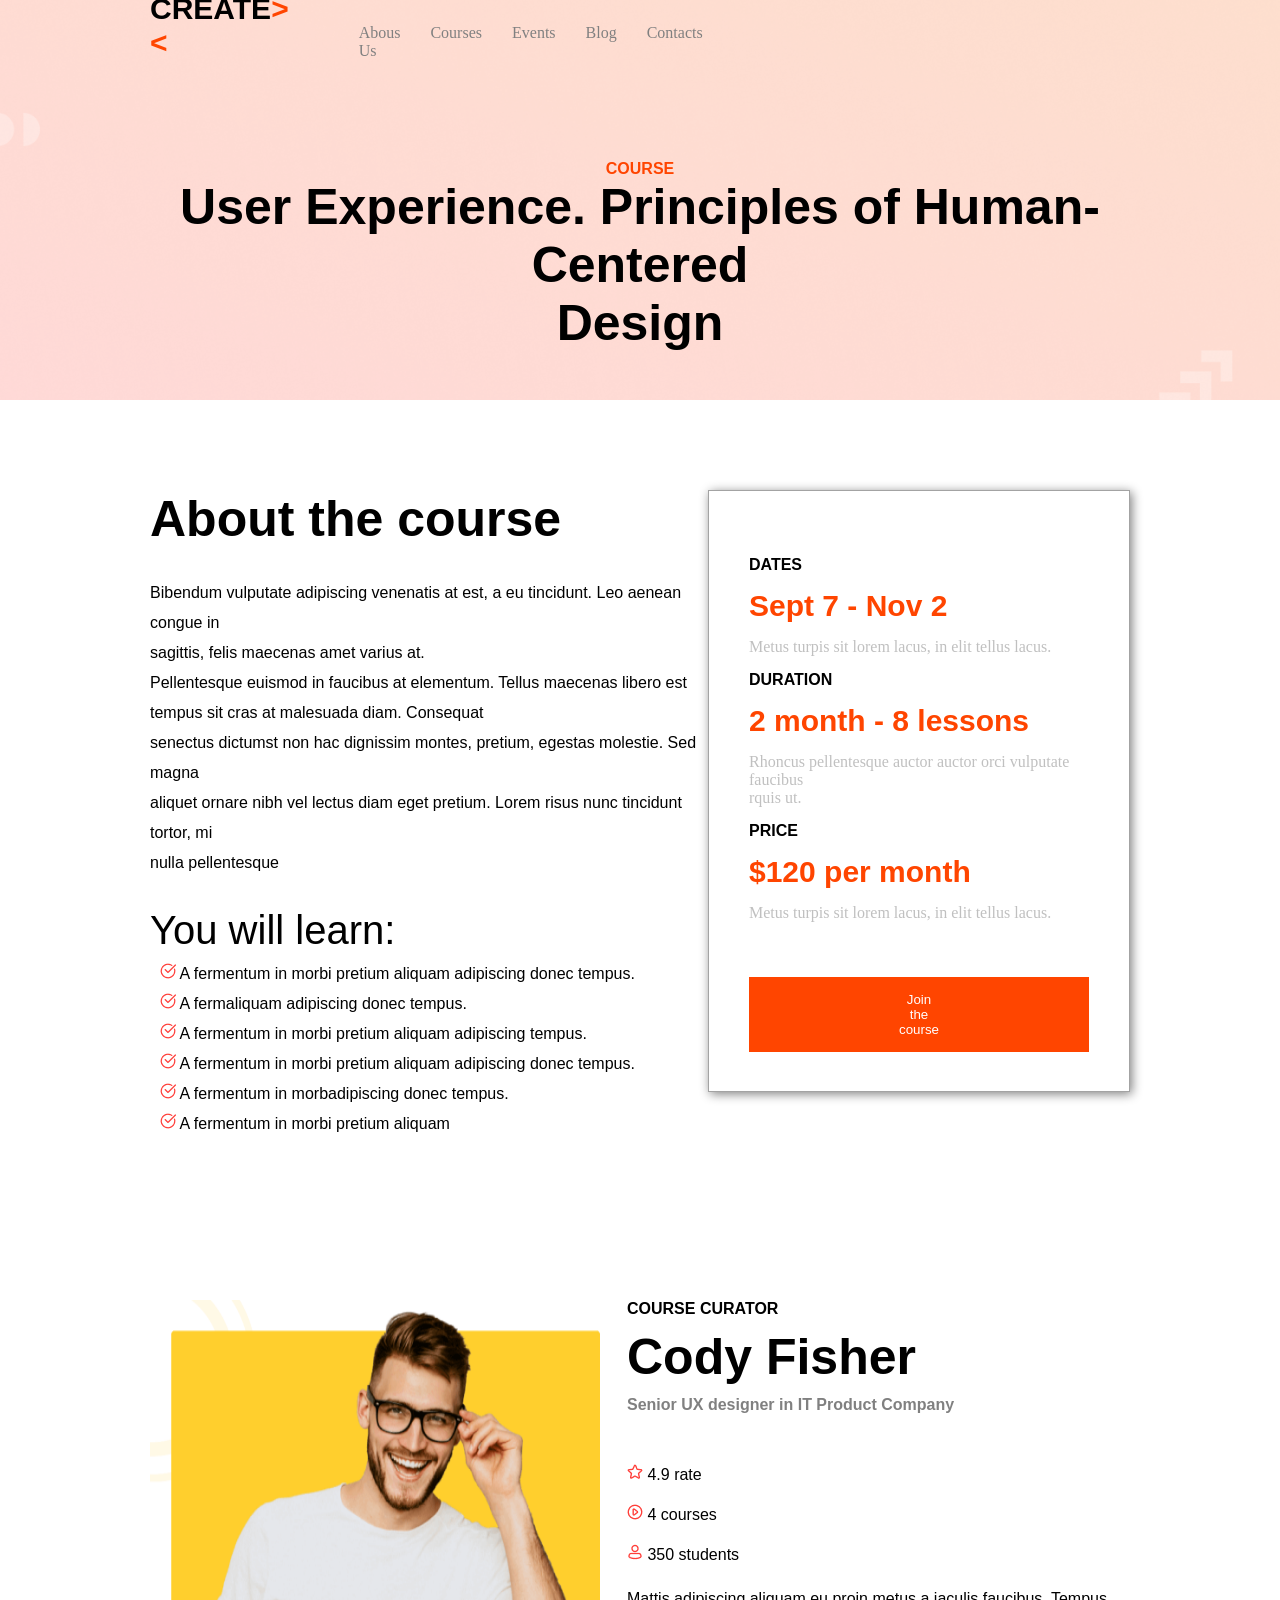
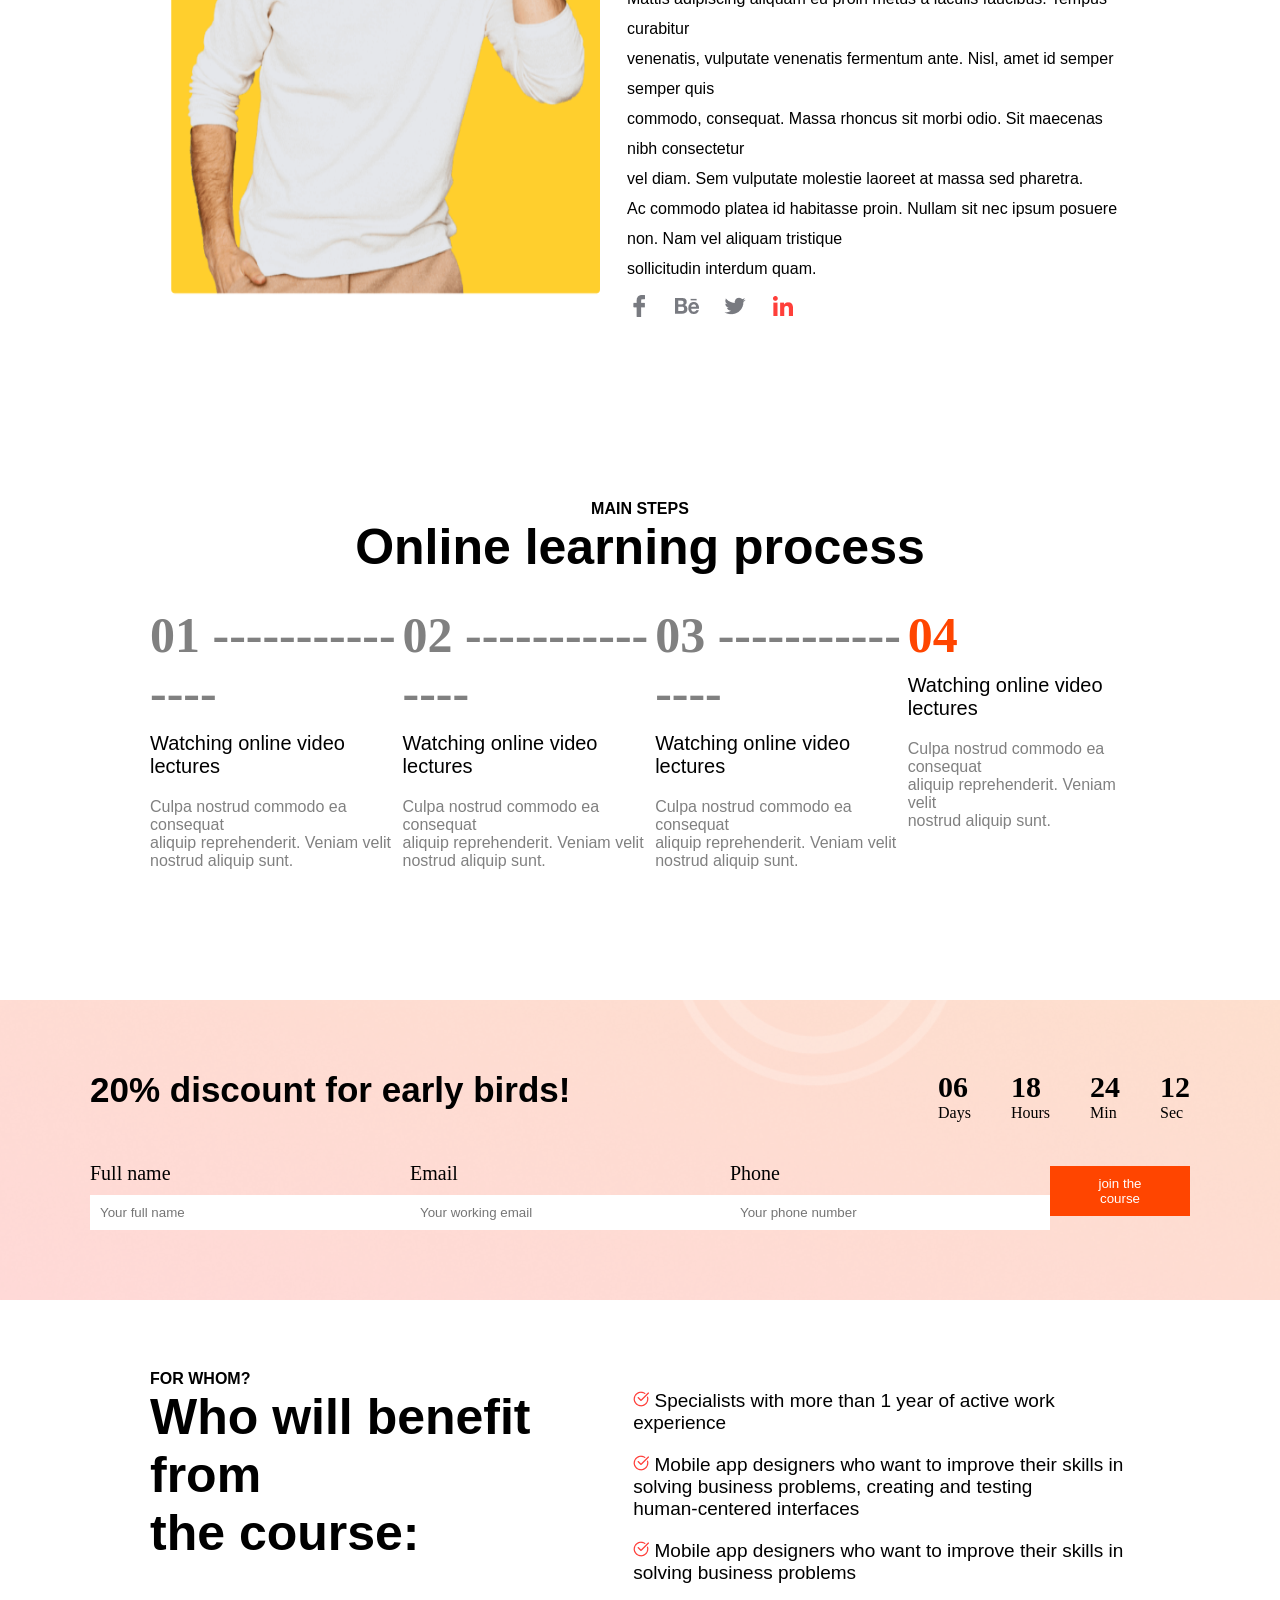
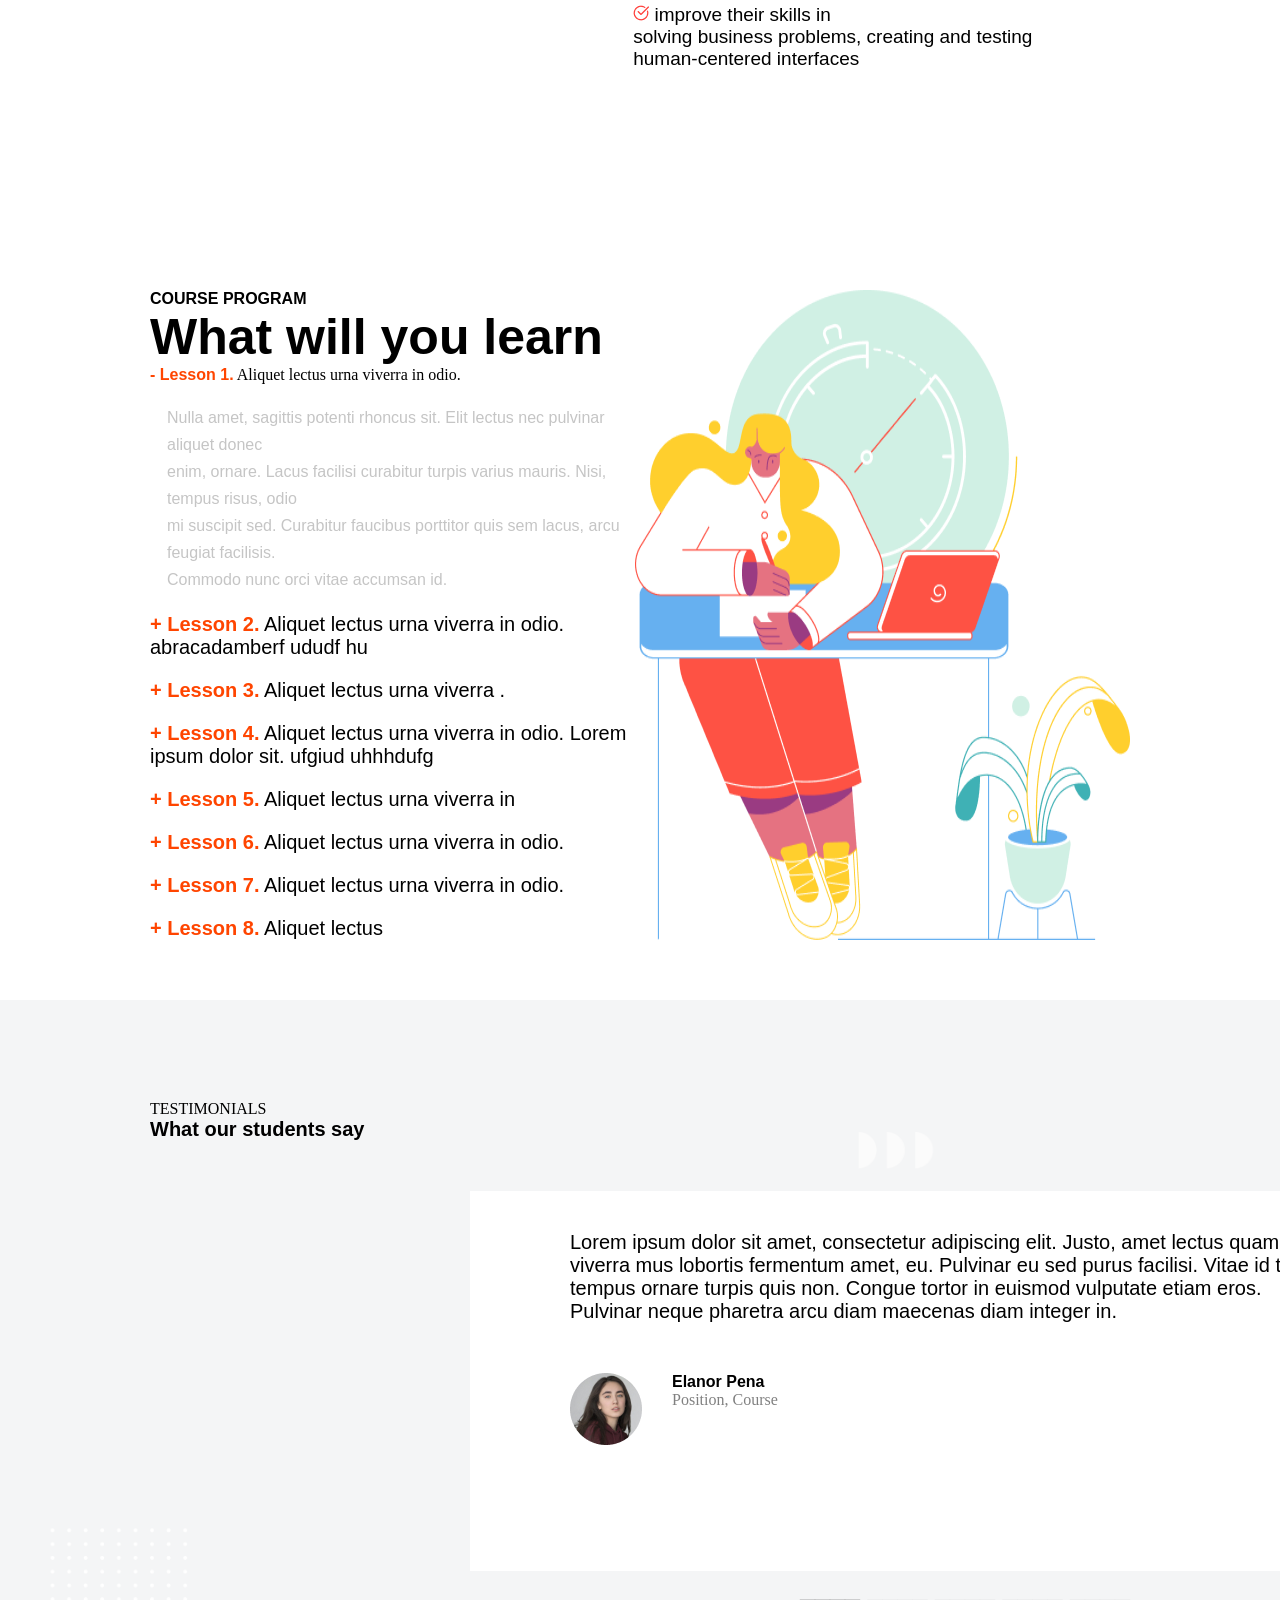
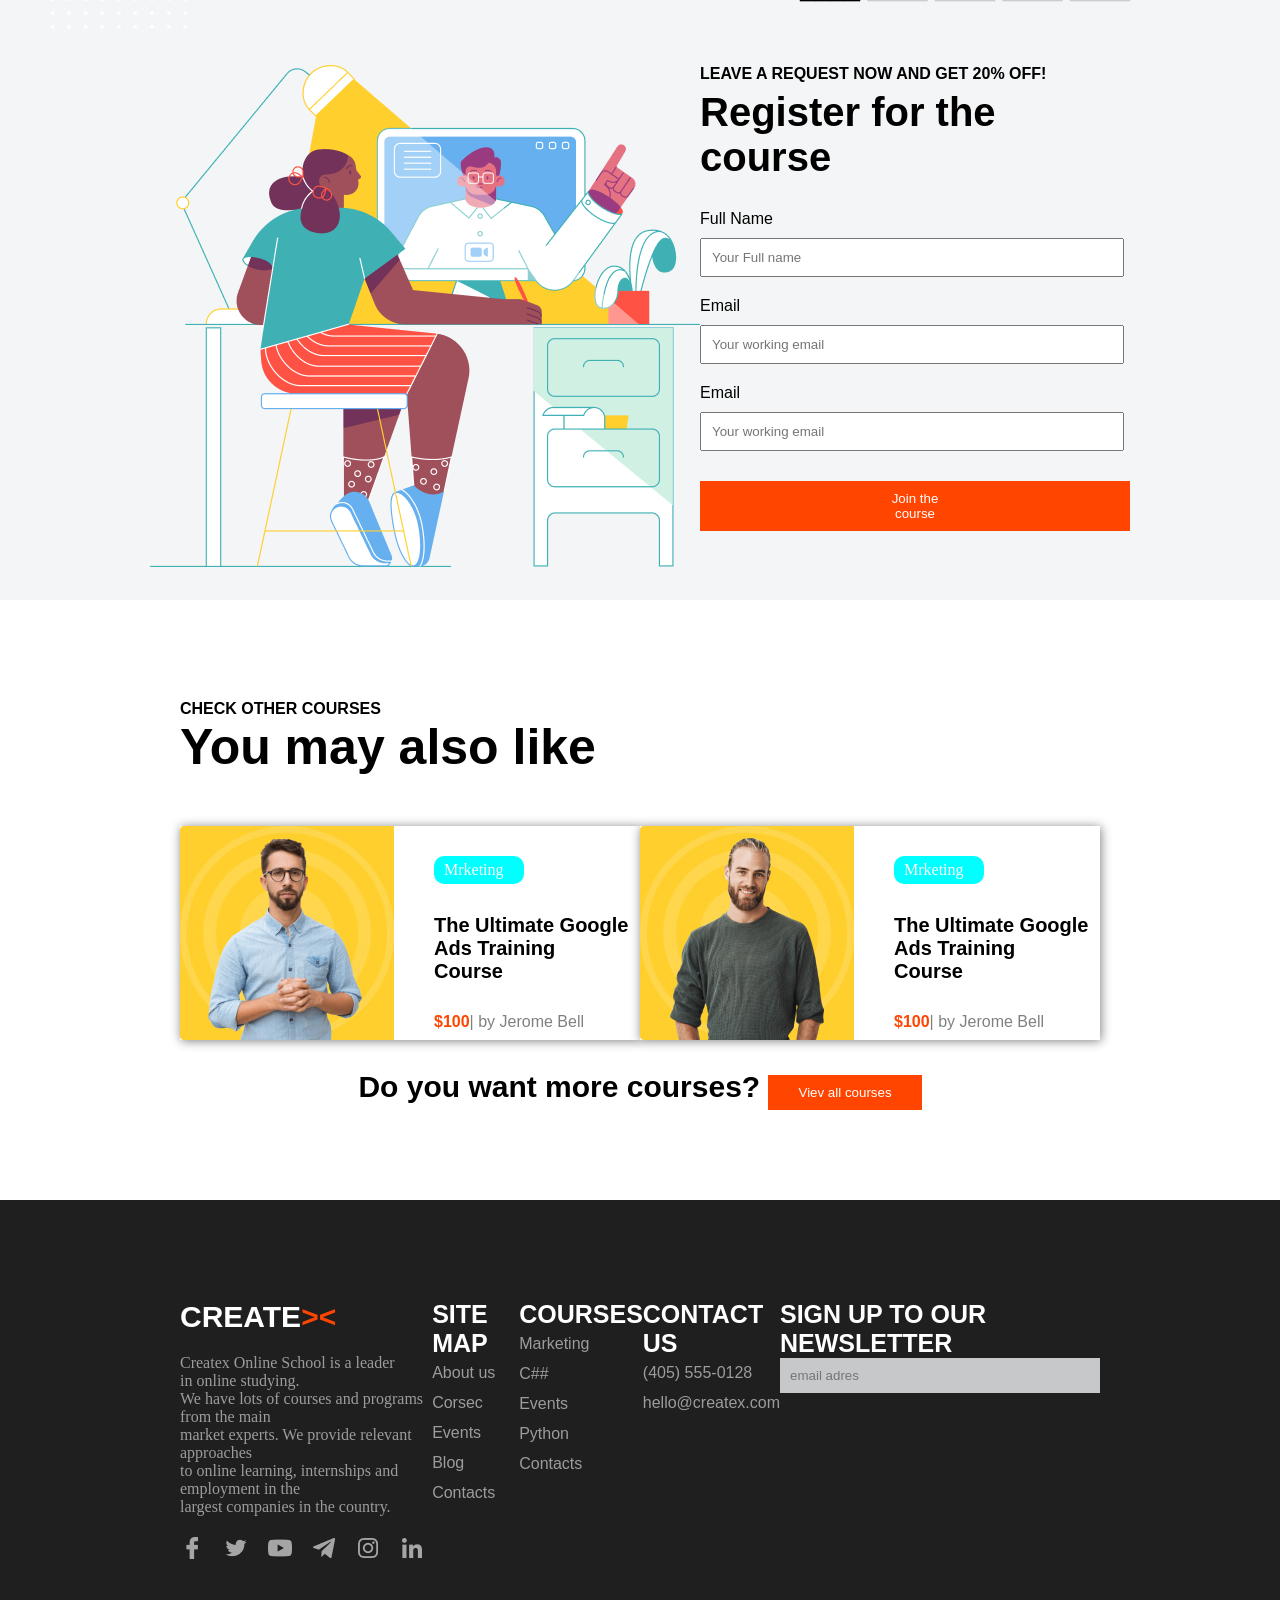
==== commit a84a5c29: "ul li va a-ro ivaz kardam" ====
--- a/page2.html
+++ b/page2.html
@@ -13,9 +13,9 @@
           <div class="flex1">
             <p class="kalima1">CREATE<span class="srelka">><</span></p>
             <ul>
-              <li><a href="">Abous Us</a></li>
+              <li><a href="./index.html">Abous Us</a></li>
               <li><a href="">Courses</a></li>
-              <li><a href="./skills.html">Our Skils</a></li>
+              <li><a href="./page3.html">Events</a></li>
               <li><a href="">Blog</a></li>
               <li><a href="">Contacts</a></li>
             </ul>
--- a/page2.css
+++ b/page2.css
@@ -340,6 +340,40 @@
     font-family: 'Segoe UI', Tahoma, Geneva, Verdana, sans-serif;
     font-weight: 500;
 }
+.text28{
+    color: rgb(197, 197, 197);
+    line-height: 27px;
+    margin-top: 20px;
+    margin-left: 17px;
+    font-family: 'Segoe UI', Tahoma, Geneva, Verdana, sans-serif;
+}
+.text29{
+    margin-top: 20px;
+    font-family: 'Segoe UI', Tahoma, Geneva, Verdana, sans-serif;
+    font-weight: 500;
+    font-size: 20px;
+}
+.text25{
+    font-family: 'Segoe UI', Tahoma, Geneva, Verdana, sans-serif;
+    font-weight: 600;
+}
+.text26{
+    font-size: 50px;
+    font-family: 'Segoe UI', Tahoma, Geneva, Verdana, sans-serif;
+    font-weight: 650;
+}
+.orangered{
+    color: orangered;
+    font-family: 'Segoe UI', Tahoma, Geneva, Verdana, sans-serif;
+    font-weight: 600
+}
+.conteiner7{
+    width: 100%;
+    height: 500px;
+}
+.asist7{
+    padding: 90px 150px;
+}
 .text32{
     color: grey;
 }
